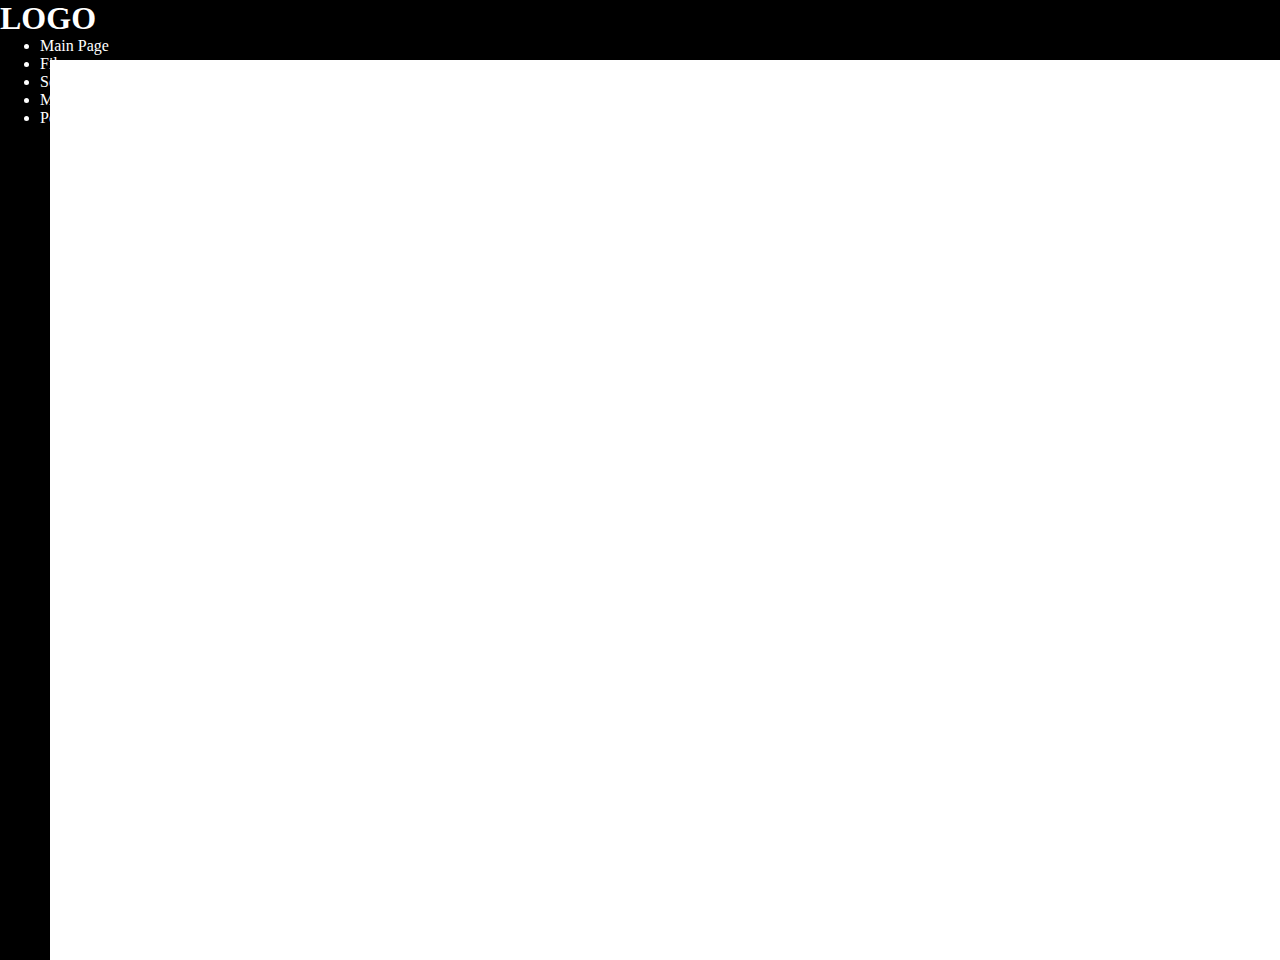
==== index.html @ bd9c1c93 "first" ====
<!DOCTYPE html>
<html lang="en">
<head>
    <meta charset="UTF-8">
    <meta name="viewport" content="width=device-width, initial-scale=1.0">
    <link rel="stylesheet" href="style.css">
    <title>Film Website</title>
</head>
<body>
    <div class="navbar">
        <div class="navbar-wrapper">
            <div class="logo-wrapper">
                <h1 class="logo">LOGO</h1>
            </div>
            <div class="menu-container">
                <ul class="menu-list">
                    <li class="menu-list-tem">Main Page</li>
                    <li class="menu-list-tem">Films</li>
                    <li class="menu-list-tem">Series</li>
                    <li class="menu-list-tem">My List</li>
                    <li class="menu-list-tem">Popular</li>
                </ul>
            </div>
        </div>
    </div>
    <div class="sidebar"></div>
</body>
</html>
---- style.css ----
*{
    margin: 0;
}
body{
    height:100vh;
}
.navbar{
    background-color: black;
    height:60px;
    color:white;
}
.sidebar{
    background-color: black;
    height:100%;
    width:50px;
    color:white;
}
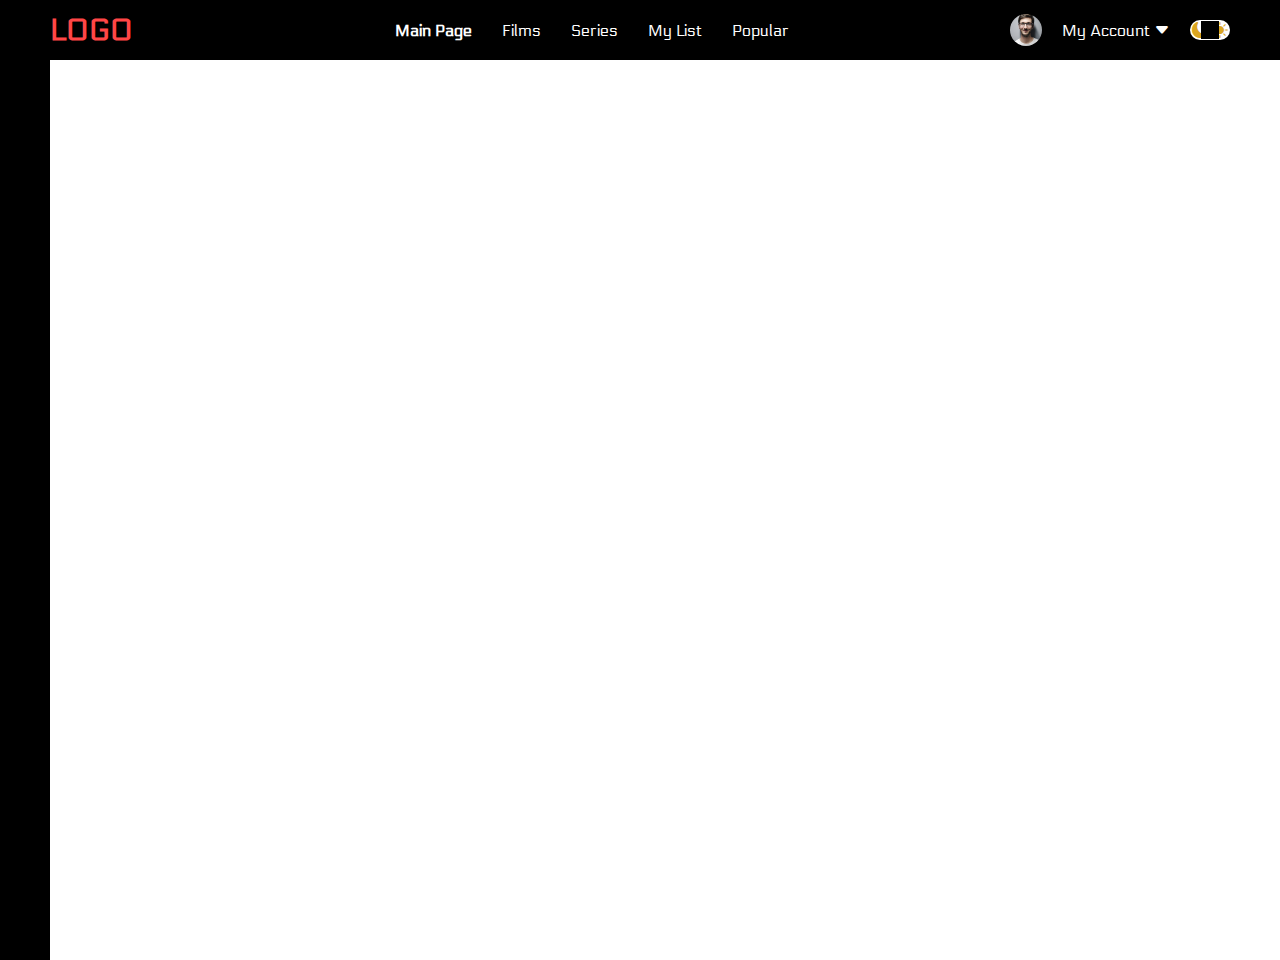
==== commit 9e368cda: "first" ====
--- a/index.html
+++ b/index.html
@@ -4,6 +4,7 @@
     <meta charset="UTF-8">
     <meta name="viewport" content="width=device-width, initial-scale=1.0">
     <link rel="stylesheet" href="style.css">
+    <link rel="stylesheet" href="https://cdn.jsdelivr.net/npm/bootstrap-icons@1.10.5/font/bootstrap-icons.css">
     <title>Film Website</title>
 </head>
 <body>
@@ -14,12 +15,24 @@
             </div>
             <div class="menu-container">
                 <ul class="menu-list">
-                    <li class="menu-list-tem">Main Page</li>
-                    <li class="menu-list-tem">Films</li>
-                    <li class="menu-list-tem">Series</li>
-                    <li class="menu-list-tem">My List</li>
-                    <li class="menu-list-tem">Popular</li>
+                    <li class="menu-list-item active">Main Page</li>
+                    <li class="menu-list-item">Films</li>
+                    <li class="menu-list-item">Series</li>
+                    <li class="menu-list-item">My List</li>
+                    <li class="menu-list-item">Popular</li>
                 </ul>
+            </div>
+            <div class="profile-container">
+                <img src="img/profile.jpg"  class="profile-picture" alt="">
+                <div class="profile-text-container">
+                    <span class="profile-text">My Account</span>
+                    <i class="bi bi-caret-down-fill"></i>
+                </div>
+                <div class="toggle">
+                    <i class="bi bi-moon-fill toggle-icon"></i>
+                    <i class="bi bi-brightness-high-fill toggle-icon"></i>
+                    <div class="toggle-ball"></div>
+                </div>
             </div>
         </div>
     </div>
--- a/style.css
+++ b/style.css
@@ -1,17 +1,76 @@
+@import url('https://fonts.googleapis.com/css2?family=Electrolize&family=Poppins:wght@100;300;400;500;600;700&display=swap');
 *{
     margin: 0;
 }
 body{
     height:100vh;
+    font-family: 'Electrolize', sans-serif;
 }
 .navbar{
     background-color: black;
     height:60px;
     color:white;
+    position: sticky;
+    top:0;
 }
 .sidebar{
     background-color: black;
     height:100%;
     width:50px;
     color:white;
+}
+.navbar-wrapper{
+    display:flex;
+    justify-content: space-between;
+    align-items: center;
+    height: 100%;
+    padding:0 50px;
+}
+.menu-list{
+    list-style: none;
+    display: flex;
+    column-gap:30px;
+}
+.menu-list-item{
+    cursor: pointer;
+}
+.menu-list-item:hover{
+    font-weight: bold;
+}
+.logo{
+    font-size: 30px;
+    color:rgb(255,70,70);
+}
+.active{
+    font-weight: bold;
+}
+.profile-picture{
+    width:32px;
+    height:32px;
+    object-fit: cover;
+    border-radius: 50%;
+}
+.profile-container{
+    display:flex;
+    align-items:center;
+    column-gap: 20px;
+}
+.toggle-icon{
+    color:goldenrod;
+}
+.toggle{
+    width:40px;
+    background-color: white;
+    height:20px;
+    border-radius: 30px;
+    display: flex;
+    align-items:center;
+    justify-content: space-around;
+}
+.toggle-ball{
+    width:18px;
+    height:18px;
+    background-color: black;
+    position: absolute;
+    
 }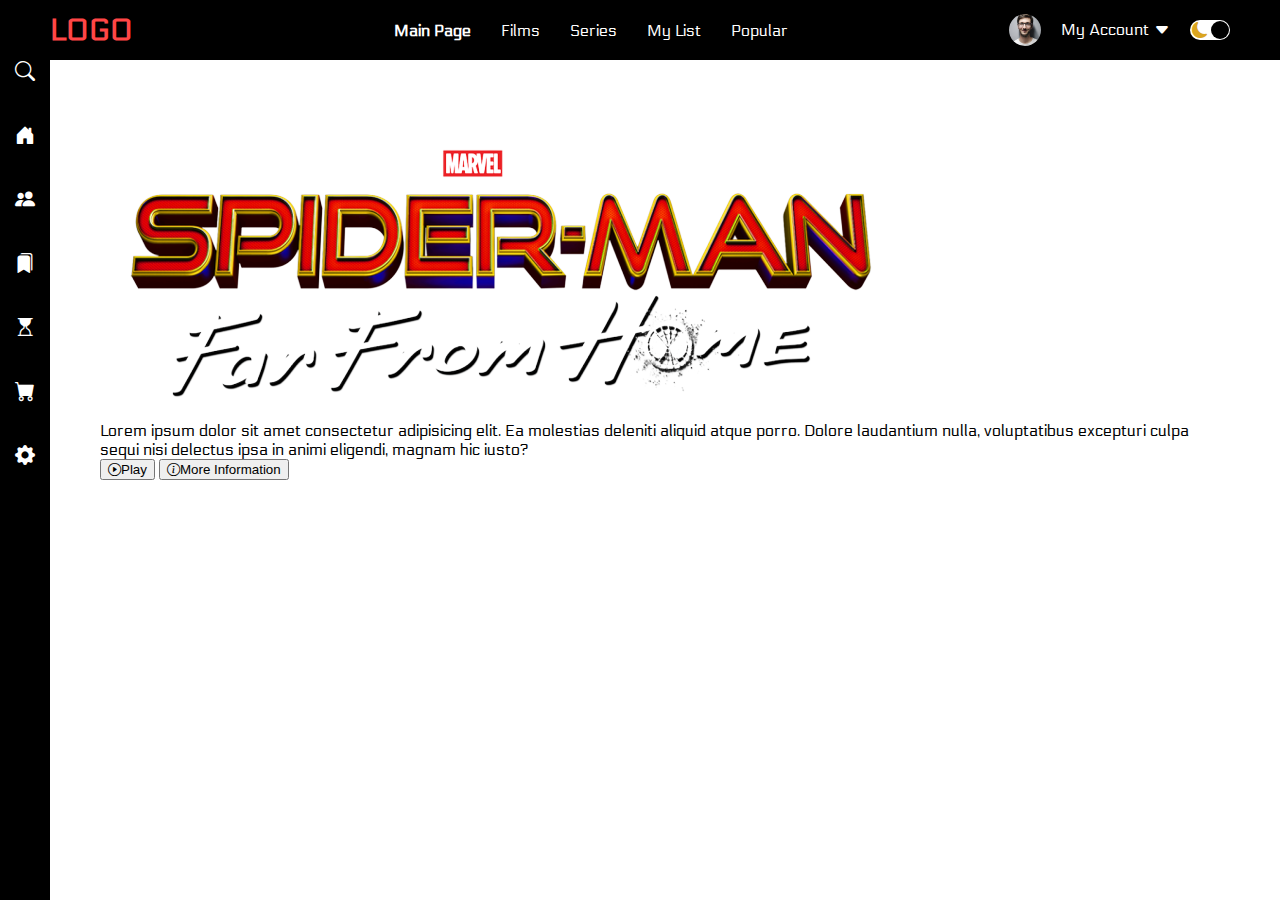
==== commit 7d741443: "second" ====
--- a/index.html
+++ b/index.html
@@ -8,6 +8,7 @@
     <title>Film Website</title>
 </head>
 <body>
+    
     <div class="navbar">
         <div class="navbar-wrapper">
             <div class="logo-wrapper">
@@ -36,6 +37,27 @@
             </div>
         </div>
     </div>
-    <div class="sidebar"></div>
+    <div class="sidebar">
+        <i class="bi bi-search"></i>
+        <i class="bi bi-house-door-fill"></i>
+        <i class="bi bi-people-fill"></i>
+        <i class="bi bi-bookmarks-fill"></i>
+        <i class="bi bi-hourglass-top"></i>
+        <i class="bi bi-cart-fill"></i>
+        <i class="bi bi-gear-fill"></i>
+    </div>
+    <div class="container">
+        <div class="content-wrapper">
+            <div class="featured-content">
+                <img src="img/spiderman-title.png" class="featured-title" alt="">
+                <p class="fetured-desc">Lorem ipsum dolor sit amet consectetur adipisicing elit. Ea molestias deleniti aliquid atque porro. Dolore laudantium nulla, voluptatibus excepturi culpa sequi nisi delectus ipsa in animi eligendi, magnam hic iusto?</p>
+                <div class="featurd-buttons">
+                    <button class="play-button"> <i class="bi bi-play-circle"></i>Play</button>
+                    <button class="info-button"><i class="bi bi-info-circle"></i>More Information</button>
+                </div>
+            </div>
+            
+        </div>
+    </div>
 </body>
 </html>--- a/style.css
+++ b/style.css
@@ -3,7 +3,7 @@
     margin: 0;
 }
 body{
-    height:100vh;
+    
     font-family: 'Electrolize', sans-serif;
 }
 .navbar{
@@ -18,6 +18,18 @@
     height:100%;
     width:50px;
     color:white;
+    display: flex;
+    flex-direction: column;
+    padding-top: 60px;
+    row-gap: 40px;
+    align-items: center;
+    position: fixed;
+    top:0;
+}
+.sidebar i{
+    color:white;
+    font-size: 20px;
+    cursor: pointer;
 }
 .navbar-wrapper{
     display:flex;
@@ -66,11 +78,30 @@
     display: flex;
     align-items:center;
     justify-content: space-around;
+    position: relative;
 }
 .toggle-ball{
     width:18px;
     height:18px;
     background-color: black;
     position: absolute;
-    
+    border-radius: 50%;
+    right:1px;
+    cursor: pointer;
+}
+.profile-text-container{
+    display: flex;
+    align-items: center;
+    column-gap: 5px;
+    line-height: 1;
+}
+.featured-content{
+    background-image: url("img/spiderman.jpg");
+    padding: 50px;
+    height:calc(100vh-160px);
+    background-size: 100% 100%;
+
+}
+.content-wrapper{
+    margin-left: 50px;
 }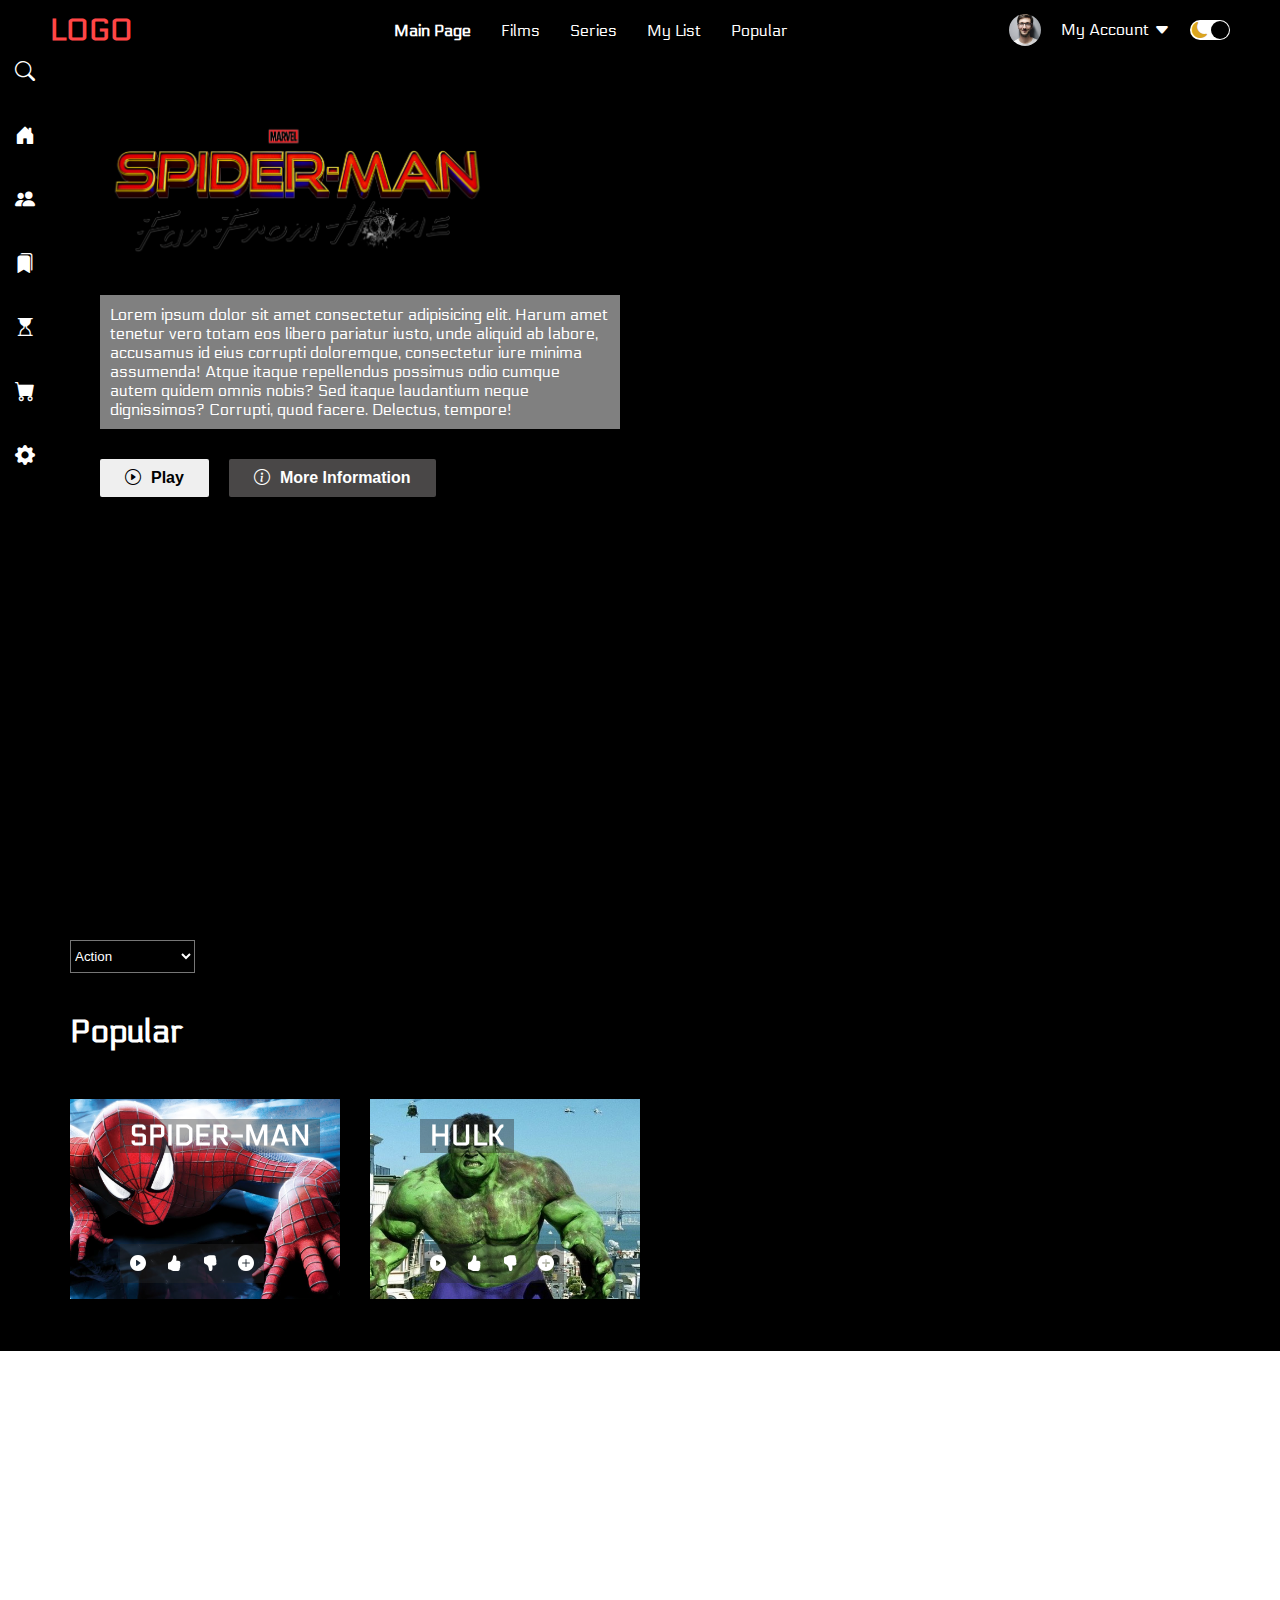
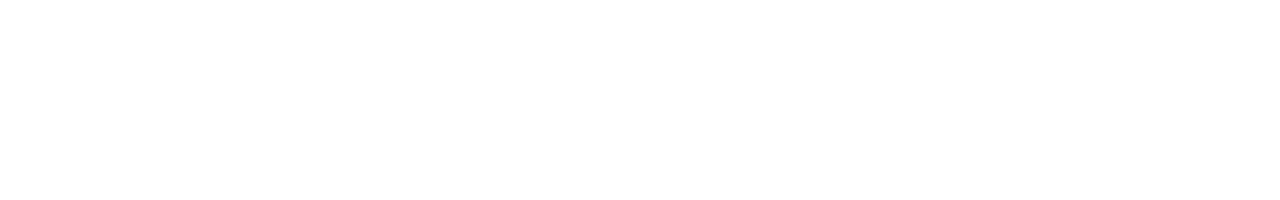
==== commit cd594967: "third" ====
--- a/index.html
+++ b/index.html
@@ -50,13 +50,54 @@
         <div class="content-wrapper">
             <div class="featured-content">
                 <img src="img/spiderman-title.png" class="featured-title" alt="">
-                <p class="fetured-desc">Lorem ipsum dolor sit amet consectetur adipisicing elit. Ea molestias deleniti aliquid atque porro. Dolore laudantium nulla, voluptatibus excepturi culpa sequi nisi delectus ipsa in animi eligendi, magnam hic iusto?</p>
-                <div class="featurd-buttons">
+                <p class="featured-desc">Lorem ipsum dolor sit amet consectetur adipisicing elit. Harum amet tenetur vero totam eos libero pariatur iusto, unde aliquid ab labore, accusamus id eius corrupti doloremque, consectetur iure minima assumenda! Atque itaque repellendus possimus odio cumque autem quidem omnis nobis? Sed itaque laudantium neque dignissimos? Corrupti, quod facere. Delectus, tempore!</p>
+                <div class="featured-buttons">
                     <button class="play-button"> <i class="bi bi-play-circle"></i>Play</button>
                     <button class="info-button"><i class="bi bi-info-circle"></i>More Information</button>
                 </div>
             </div>
-            
+        </div>
+        <div class="movie-list-filter">
+            <select name="" id="">
+                <option value="">Action</option>
+                <option value="">Animation</option>
+                <option value="">Documentary</option>
+                <option value="">Comedy</option>
+                <option value="">Science fiction</option>
+            </select>
+        </div>
+        <div class="movie-list-container">
+            <h1 class="movie-list-title">Popular</h1>
+            <div class="movie-list-wrapper">
+                <ul class="movie-list">
+                    <li class="movie-item">
+                        <img  class="movie-item-img" src="img/f1.jpg" alt="">
+                        <div class="movie-item-info">
+                            <span class="movie-item-title">SPIDER-MAN</span>
+                            <div class="movie-item-buttons">
+                                <i class="bi bi-play-circle-fill"></i>
+                                <i class="bi bi-hand-thumbs-up-fill"></i>
+                                <i class="bi bi-hand-thumbs-down-fill"></i>
+                                <i class="bi bi-plus-circle-fill"></i>
+                                
+                            </div>
+                        </div>
+                    </li>
+                    <li class="movie-item">
+                        <img  class="movie-item-img" src="img/f2.jpg" alt="">
+                        <div class="movie-item-info">
+                            <span class="movie-item-title">HULK</span>
+                            <div class="movie-item-buttons">
+                                <i class="bi bi-play-circle-fill"></i>
+                                <i class="bi bi-hand-thumbs-up-fill"></i>
+                                <i class="bi bi-hand-thumbs-down-fill"></i>
+                                <i class="bi bi-plus-circle-fill"></i>
+                                
+                            </div>
+                        </div>
+                    </li>
+                </ul>
+            </div>
         </div>
     </div>
 </body>
--- a/style.css
+++ b/style.css
@@ -3,8 +3,8 @@
     margin: 0;
 }
 body{
-    
     font-family: 'Electrolize', sans-serif;
+    height:200vh;
 }
 .navbar{
     background-color: black;
@@ -98,10 +98,93 @@
 .featured-content{
     background-image: url("img/spiderman.jpg");
     padding: 50px;
-    height:calc(100vh-160px);
+    height:calc(100vh - 160px);
     background-size: 100% 100%;
 
 }
 .content-wrapper{
     margin-left: 50px;
+}
+.featured-title{
+    width:400px;
+}
+.featured-desc{
+    width:500px;
+    background-color: rgba(255,255,255,0.5);
+    padding:10px;
+    margin:30px 0;
+}
+.featured-buttons{
+    column-gap:20px;
+    display: flex;
+}
+.featured-buttons button{
+    padding:10px 25px;
+    border-radius:2px;
+    border:none;
+    outline:none;
+    cursor: pointer;
+    display: flex;
+    font-size:16px;
+    column-gap: 10px;
+    font-weight: bold;
+}
+.container{
+    background-color: black;
+    color:white;
+}
+.featured-buttons .info-button{
+    background-color: rgb(145,142,142,0.5);
+    color: white;
+}
+.movie-list-filter{
+    margin:20px 0 20px 50px;
+    padding:20px;
+}
+.movie-list-filter select{
+    background-color: black;
+    color:white;
+    padding:7px 0;
+    width:125px;
+}
+.movie-list-container{
+    margin-left:70px;
+}
+.movie-list{
+    list-style:none;
+    height:300px;
+    padding:0;
+    display:flex;
+    align-items: center;
+    column-gap:30px;
+}
+.movie-item{
+    position: relative;
+}
+.movie-item-img{
+    width:270px;
+    height:200px;
+    object-fit: cover;
+}
+.movie-item-title{
+    background-color: rgb(40,40,40,0.4);
+    padding: 0 10px;
+    position: absolute;
+    font-weight: bold;
+    top:10%;
+    left:50px;
+    font-size:28px;
+}
+.movie-item-buttons{
+    background-color: rgb(40,40,40,0.4);
+    padding: 10px;
+    position: absolute;
+    font-weight: bold;
+    bottom:10%;
+    left:50px;
+    display: flex;
+    column-gap: 20px;
+}
+.movie-item-buttons i{
+    cursor: pointer;
 }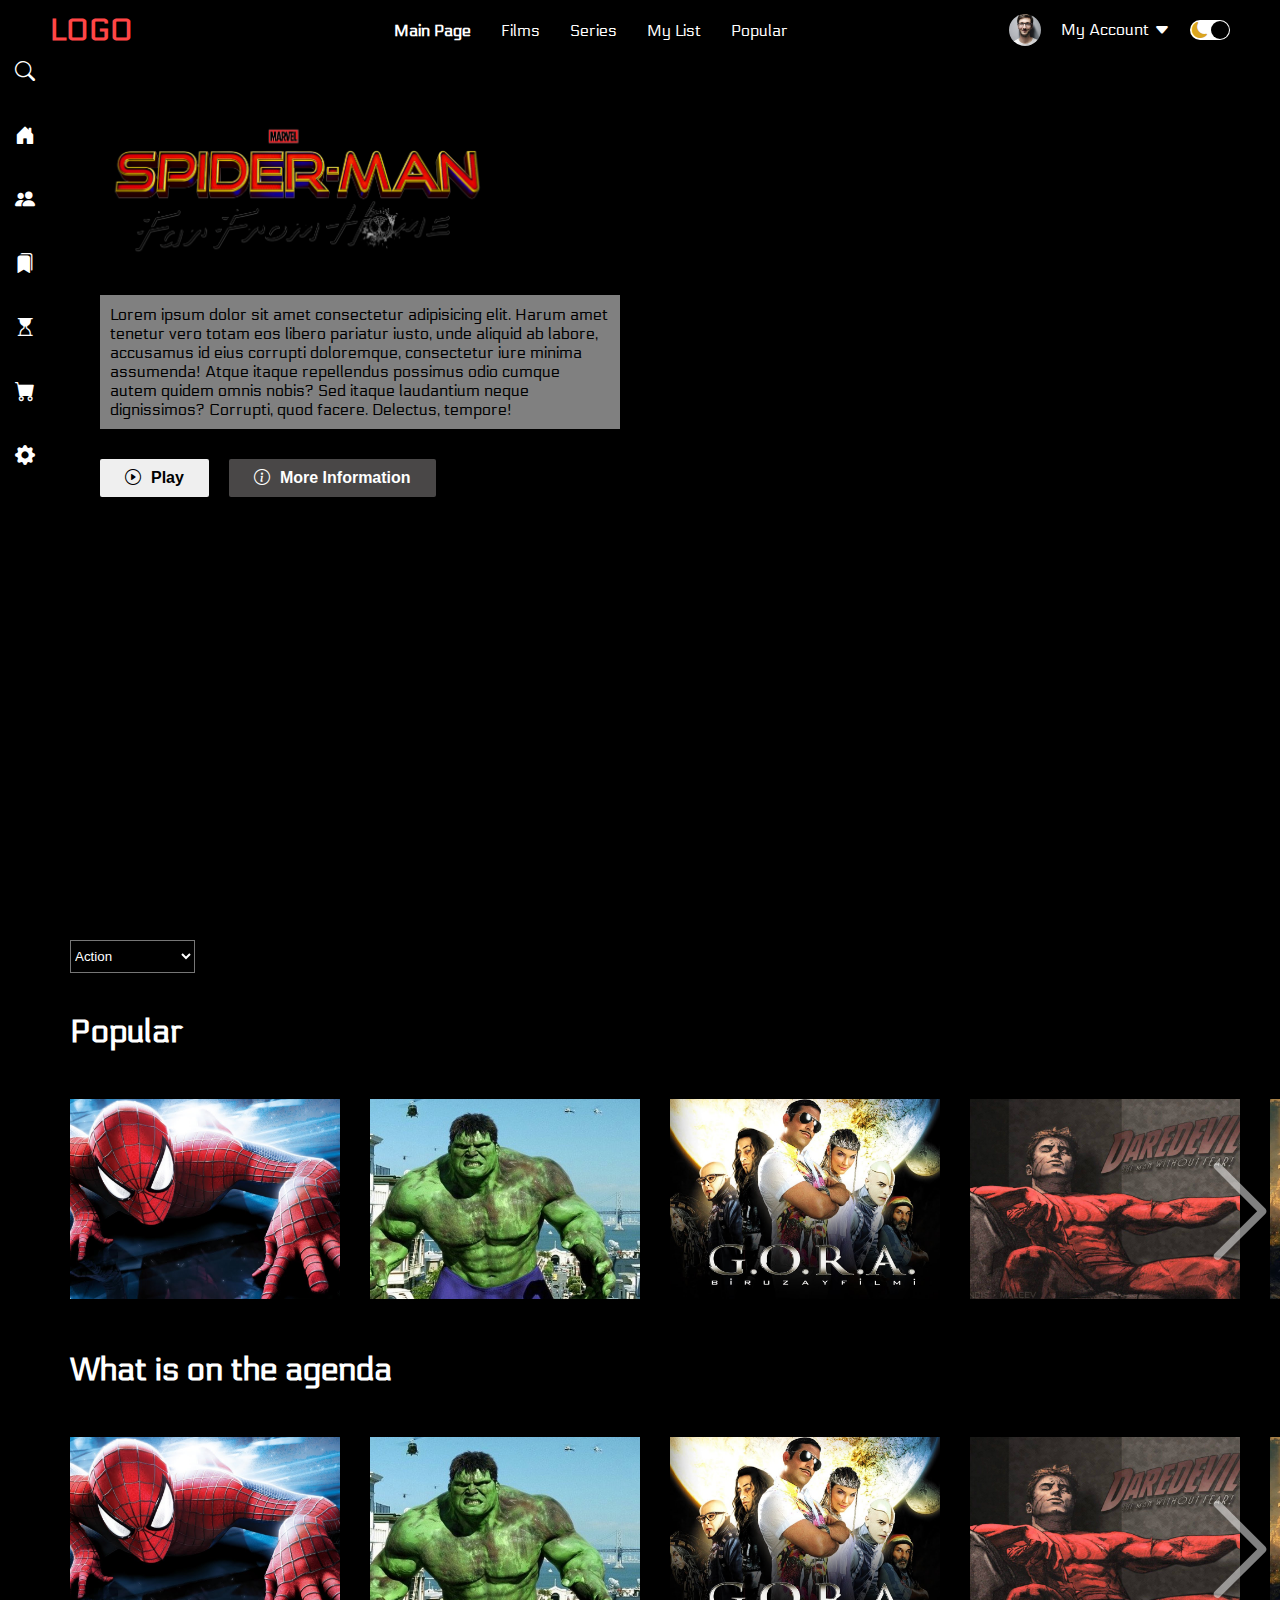
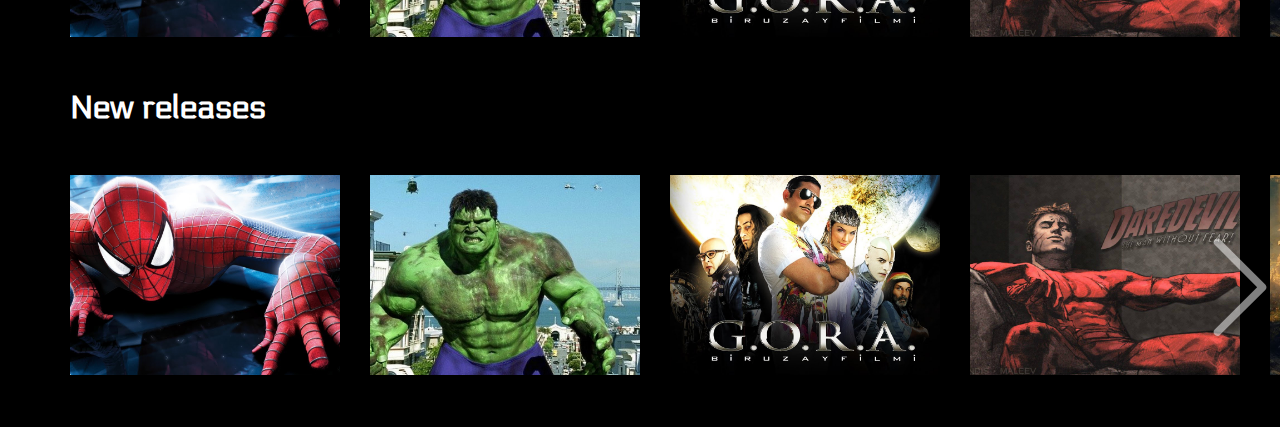
==== commit 0094be95: "fifth" ====
--- a/index.html
+++ b/index.html
@@ -96,9 +96,274 @@
                             </div>
                         </div>
                     </li>
+                    <li class="movie-item">
+                        <img  class="movie-item-img" src="img/f3.jpg" alt="">
+                        <div class="movie-item-info">
+                            <span class="movie-item-title">G.O.R.A</span>
+                            <div class="movie-item-buttons">
+                                <i class="bi bi-play-circle-fill"></i>
+                                <i class="bi bi-hand-thumbs-up-fill"></i>
+                                <i class="bi bi-hand-thumbs-down-fill"></i>
+                                <i class="bi bi-plus-circle-fill"></i>
+                                
+                            </div>
+                        </div>
+                    </li>
+                    <li class="movie-item">
+                        <img  class="movie-item-img" src="img/f4.jpg" alt="">
+                        <div class="movie-item-info">
+                            <span class="movie-item-title">DARADEVIL</span>
+                            <div class="movie-item-buttons">
+                                <i class="bi bi-play-circle-fill"></i>
+                                <i class="bi bi-hand-thumbs-up-fill"></i>
+                                <i class="bi bi-hand-thumbs-down-fill"></i>
+                                <i class="bi bi-plus-circle-fill"></i>
+                                
+                            </div>
+                        </div>
+                    </li>
+                    <li class="movie-item">
+                        <img  class="movie-item-img" src="img/f5.jpg" alt="">
+                        <div class="movie-item-info">
+                            <span class="movie-item-title">DARADEVIL</span>
+                            <div class="movie-item-buttons">
+                                <i class="bi bi-play-circle-fill"></i>
+                                <i class="bi bi-hand-thumbs-up-fill"></i>
+                                <i class="bi bi-hand-thumbs-down-fill"></i>
+                                <i class="bi bi-plus-circle-fill"></i>
+                                
+                            </div>
+                        </div>
+                    </li>
+                    <li class="movie-item">
+                        <img  class="movie-item-img" src="img/f6.jpg" alt="">
+                        <div class="movie-item-info">
+                            <span class="movie-item-title">DARADEVIL</span>
+                            <div class="movie-item-buttons">
+                                <i class="bi bi-play-circle-fill"></i>
+                                <i class="bi bi-hand-thumbs-up-fill"></i>
+                                <i class="bi bi-hand-thumbs-down-fill"></i>
+                                <i class="bi bi-plus-circle-fill"></i>
+                                
+                            </div>
+                        </div>
+                    </li>
+                    <li class="movie-item">
+                        <img  class="movie-item-img" src="img/f7.jpg" alt="">
+                        <div class="movie-item-info">
+                            <span class="movie-item-title">DARADEVIL</span>
+                            <div class="movie-item-buttons">
+                                <i class="bi bi-play-circle-fill"></i>
+                                <i class="bi bi-hand-thumbs-up-fill"></i>
+                                <i class="bi bi-hand-thumbs-down-fill"></i>
+                                <i class="bi bi-plus-circle-fill"></i>
+                                
+                            </div>
+                        </div>
+                    </li>
                 </ul>
+                <i class="bi bi-chevron-right arrow"></i>
+            </div>
+        </div>
+        <div class="movie-list-container">
+            <h1 class="movie-list-title">What is on the agenda</h1>
+            <div class="movie-list-wrapper">
+                <ul class="movie-list">
+                    <li class="movie-item">
+                        <img  class="movie-item-img" src="img/f1.jpg" alt="">
+                        <div class="movie-item-info">
+                            <span class="movie-item-title">SPIDER-MAN</span>
+                            <div class="movie-item-buttons">
+                                <i class="bi bi-play-circle-fill"></i>
+                                <i class="bi bi-hand-thumbs-up-fill"></i>
+                                <i class="bi bi-hand-thumbs-down-fill"></i>
+                                <i class="bi bi-plus-circle-fill"></i>
+                                
+                            </div>
+                        </div>
+                    </li>
+                    <li class="movie-item">
+                        <img  class="movie-item-img" src="img/f2.jpg" alt="">
+                        <div class="movie-item-info">
+                            <span class="movie-item-title">HULK</span>
+                            <div class="movie-item-buttons">
+                                <i class="bi bi-play-circle-fill"></i>
+                                <i class="bi bi-hand-thumbs-up-fill"></i>
+                                <i class="bi bi-hand-thumbs-down-fill"></i>
+                                <i class="bi bi-plus-circle-fill"></i>
+                                
+                            </div>
+                        </div>
+                    </li>
+                    <li class="movie-item">
+                        <img  class="movie-item-img" src="img/f3.jpg" alt="">
+                        <div class="movie-item-info">
+                            <span class="movie-item-title">G.O.R.A</span>
+                            <div class="movie-item-buttons">
+                                <i class="bi bi-play-circle-fill"></i>
+                                <i class="bi bi-hand-thumbs-up-fill"></i>
+                                <i class="bi bi-hand-thumbs-down-fill"></i>
+                                <i class="bi bi-plus-circle-fill"></i>
+                                
+                            </div>
+                        </div>
+                    </li>
+                    <li class="movie-item">
+                        <img  class="movie-item-img" src="img/f4.jpg" alt="">
+                        <div class="movie-item-info">
+                            <span class="movie-item-title">DARADEVIL</span>
+                            <div class="movie-item-buttons">
+                                <i class="bi bi-play-circle-fill"></i>
+                                <i class="bi bi-hand-thumbs-up-fill"></i>
+                                <i class="bi bi-hand-thumbs-down-fill"></i>
+                                <i class="bi bi-plus-circle-fill"></i>
+                                
+                            </div>
+                        </div>
+                    </li>
+                    <li class="movie-item">
+                        <img  class="movie-item-img" src="img/f5.jpg" alt="">
+                        <div class="movie-item-info">
+                            <span class="movie-item-title">DARADEVIL</span>
+                            <div class="movie-item-buttons">
+                                <i class="bi bi-play-circle-fill"></i>
+                                <i class="bi bi-hand-thumbs-up-fill"></i>
+                                <i class="bi bi-hand-thumbs-down-fill"></i>
+                                <i class="bi bi-plus-circle-fill"></i>
+                                
+                            </div>
+                        </div>
+                    </li>
+                    <li class="movie-item">
+                        <img  class="movie-item-img" src="img/f6.jpg" alt="">
+                        <div class="movie-item-info">
+                            <span class="movie-item-title">DARADEVIL</span>
+                            <div class="movie-item-buttons">
+                                <i class="bi bi-play-circle-fill"></i>
+                                <i class="bi bi-hand-thumbs-up-fill"></i>
+                                <i class="bi bi-hand-thumbs-down-fill"></i>
+                                <i class="bi bi-plus-circle-fill"></i>
+                                
+                            </div>
+                        </div>
+                    </li>
+                    <li class="movie-item">
+                        <img  class="movie-item-img" src="img/f7.jpg" alt="">
+                        <div class="movie-item-info">
+                            <span class="movie-item-title">DARADEVIL</span>
+                            <div class="movie-item-buttons">
+                                <i class="bi bi-play-circle-fill"></i>
+                                <i class="bi bi-hand-thumbs-up-fill"></i>
+                                <i class="bi bi-hand-thumbs-down-fill"></i>
+                                <i class="bi bi-plus-circle-fill"></i>
+                                
+                            </div>
+                        </div>
+                    </li>
+                </ul>
+                <i class="bi bi-chevron-right arrow"></i>
+            </div>
+        </div>
+        <div class="movie-list-container">
+            <h1 class="movie-list-title">New releases</h1>
+            <div class="movie-list-wrapper">
+                <ul class="movie-list">
+                    <li class="movie-item">
+                        <img  class="movie-item-img" src="img/f1.jpg" alt="">
+                        <div class="movie-item-info">
+                            <span class="movie-item-title">SPIDER-MAN</span>
+                            <div class="movie-item-buttons">
+                                <i class="bi bi-play-circle-fill"></i>
+                                <i class="bi bi-hand-thumbs-up-fill"></i>
+                                <i class="bi bi-hand-thumbs-down-fill"></i>
+                                <i class="bi bi-plus-circle-fill"></i>
+                                
+                            </div>
+                        </div>
+                    </li>
+                    <li class="movie-item">
+                        <img  class="movie-item-img" src="img/f2.jpg" alt="">
+                        <div class="movie-item-info">
+                            <span class="movie-item-title">HULK</span>
+                            <div class="movie-item-buttons">
+                                <i class="bi bi-play-circle-fill"></i>
+                                <i class="bi bi-hand-thumbs-up-fill"></i>
+                                <i class="bi bi-hand-thumbs-down-fill"></i>
+                                <i class="bi bi-plus-circle-fill"></i>
+                                
+                            </div>
+                        </div>
+                    </li>
+                    <li class="movie-item">
+                        <img  class="movie-item-img" src="img/f3.jpg" alt="">
+                        <div class="movie-item-info">
+                            <span class="movie-item-title">G.O.R.A</span>
+                            <div class="movie-item-buttons">
+                                <i class="bi bi-play-circle-fill"></i>
+                                <i class="bi bi-hand-thumbs-up-fill"></i>
+                                <i class="bi bi-hand-thumbs-down-fill"></i>
+                                <i class="bi bi-plus-circle-fill"></i>
+                                
+                            </div>
+                        </div>
+                    </li>
+                    <li class="movie-item">
+                        <img  class="movie-item-img" src="img/f4.jpg" alt="">
+                        <div class="movie-item-info">
+                            <span class="movie-item-title">DARADEVIL</span>
+                            <div class="movie-item-buttons">
+                                <i class="bi bi-play-circle-fill"></i>
+                                <i class="bi bi-hand-thumbs-up-fill"></i>
+                                <i class="bi bi-hand-thumbs-down-fill"></i>
+                                <i class="bi bi-plus-circle-fill"></i>
+                                
+                            </div>
+                        </div>
+                    </li>
+                    <li class="movie-item">
+                        <img  class="movie-item-img" src="img/f5.jpg" alt="">
+                        <div class="movie-item-info">
+                            <span class="movie-item-title">DARADEVIL</span>
+                            <div class="movie-item-buttons">
+                                <i class="bi bi-play-circle-fill"></i>
+                                <i class="bi bi-hand-thumbs-up-fill"></i>
+                                <i class="bi bi-hand-thumbs-down-fill"></i>
+                                <i class="bi bi-plus-circle-fill"></i>
+                                
+                            </div>
+                        </div>
+                    </li>
+                    <li class="movie-item">
+                        <img  class="movie-item-img" src="img/f6.jpg" alt="">
+                        <div class="movie-item-info">
+                            <span class="movie-item-title">DARADEVIL</span>
+                            <div class="movie-item-buttons">
+                                <i class="bi bi-play-circle-fill"></i>
+                                <i class="bi bi-hand-thumbs-up-fill"></i>
+                                <i class="bi bi-hand-thumbs-down-fill"></i>
+                                <i class="bi bi-plus-circle-fill"></i>
+                                
+                            </div>
+                        </div>
+                    </li>
+                    <li class="movie-item">
+                        <img  class="movie-item-img" src="img/f7.jpg" alt="">
+                        <div class="movie-item-info">
+                            <span class="movie-item-title">DARADEVIL</span>
+                            <div class="movie-item-buttons">
+                                <i class="bi bi-play-circle-fill"></i>
+                                <i class="bi bi-hand-thumbs-up-fill"></i>
+                                <i class="bi bi-hand-thumbs-down-fill"></i>
+                                <i class="bi bi-plus-circle-fill"></i>
+                                
+                            </div>
+                        </div>
+                    </li>
+                </ul>
+                <i class="bi bi-chevron-right arrow"></i>
             </div>
         </div>
     </div>
+    <script src="script.js"></script>
 </body>
 </html>--- a/style.css
+++ b/style.css
@@ -4,7 +4,7 @@
 }
 body{
     font-family: 'Electrolize', sans-serif;
-    height:200vh;
+    
 }
 .navbar{
     background-color: black;
@@ -12,6 +12,7 @@
     color:white;
     position: sticky;
     top:0;
+    z-index:1;
 }
 .sidebar{
     background-color: black;
@@ -113,6 +114,7 @@
     background-color: rgba(255,255,255,0.5);
     padding:10px;
     margin:30px 0;
+    color:black;
 }
 .featured-buttons{
     column-gap:20px;
@@ -150,6 +152,10 @@
 .movie-list-container{
     margin-left:70px;
 }
+.movie-list-wrapper{
+    overflow: hidden;
+    position: relative;
+}
 .movie-list{
     list-style:none;
     height:300px;
@@ -161,11 +167,23 @@
 .movie-item{
     position: relative;
 }
+.movie-item:hover .movie-item-title,
+.movie-item:hover .movie-item-buttons
+{
+    opacity:1;
+}
 .movie-item-img{
     width:270px;
     height:200px;
     object-fit: cover;
-}
+    transition:1s all ease-in-out;
+}
+.movie-item:hover .movie-item-img{
+    transform: scale(1.2);
+    margin:0 30px;
+    opacity: .5;
+}
+
 .movie-item-title{
     background-color: rgb(40,40,40,0.4);
     padding: 0 10px;
@@ -174,6 +192,8 @@
     top:10%;
     left:50px;
     font-size:28px;
+    transition:1s all ease-in-out;
+    opacity: 0;
 }
 .movie-item-buttons{
     background-color: rgb(40,40,40,0.4);
@@ -184,7 +204,29 @@
     left:50px;
     display: flex;
     column-gap: 20px;
+    opacity: 0;
+    transition:1s all ease-in-out;
 }
 .movie-item-buttons i{
     cursor: pointer;
+    opacity: .5;
+    font-size: 20px;
+    transition:0.5s all ease;
+}
+.movie-item-buttons i:hover{
+    opacity:1;
+}
+.arrow{
+    display: flex;
+    font-size:120px;
+    width:100px;
+    position: absolute;
+    top:100px;
+    right:0;
+    opacity: .5;
+    transition:.5s ease all ;
+    cursor: pointer;
+}
+.arrow:hover{
+    opacity: 1;
 }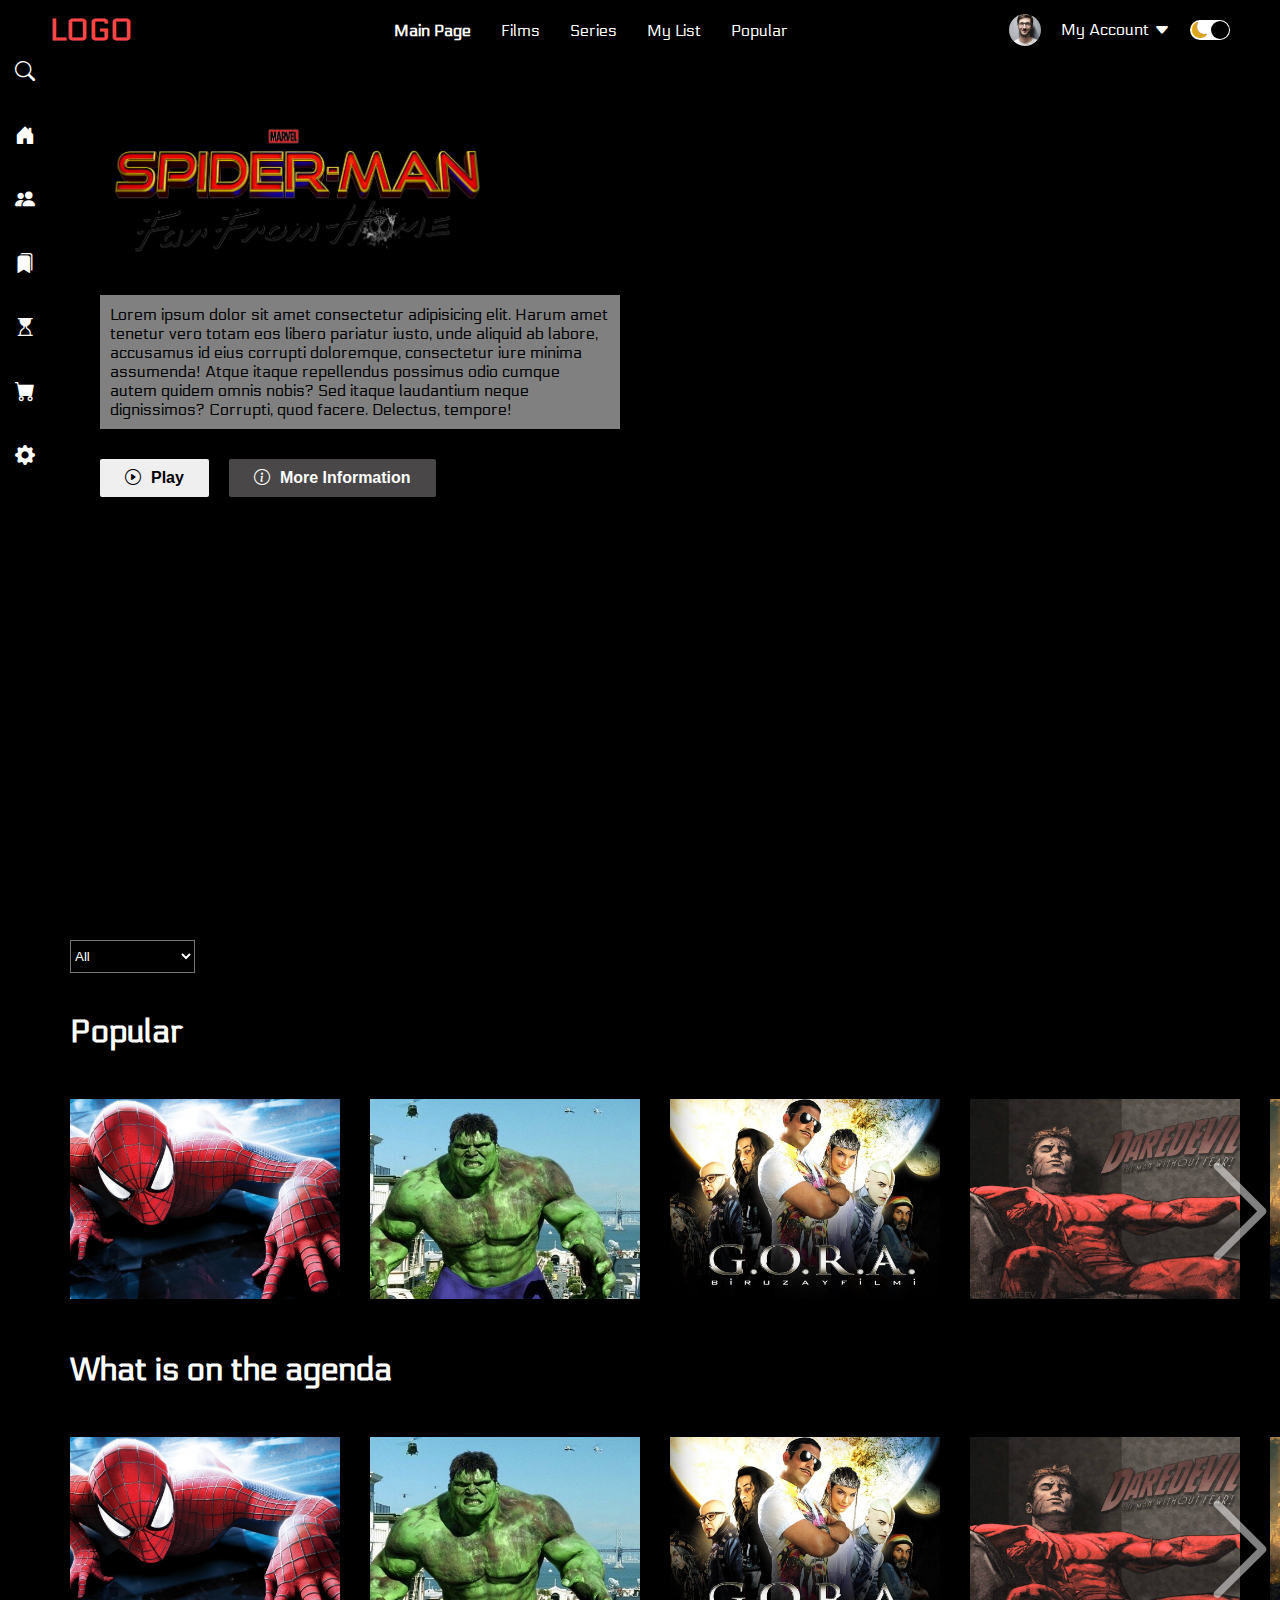
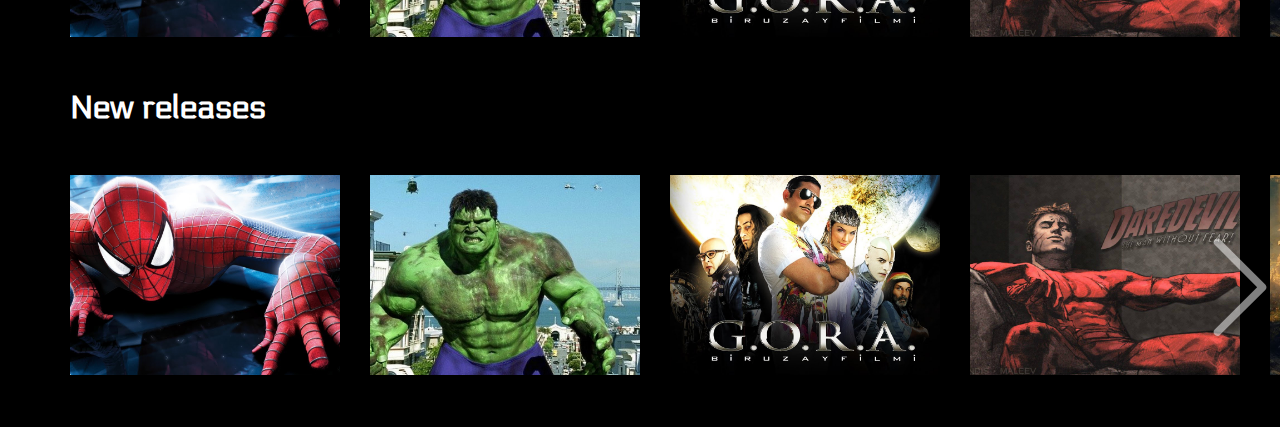
==== commit c9c590d6: "filter" ====
--- a/index.html
+++ b/index.html
@@ -58,19 +58,20 @@
             </div>
         </div>
         <div class="movie-list-filter">
-            <select name="" id="">
-                <option value="">Action</option>
-                <option value="">Animation</option>
-                <option value="">Documentary</option>
-                <option value="">Comedy</option>
-                <option value="">Science fiction</option>
+            <select name="" id="myFilter">
+                <option value="all">All</option>
+                <option value="action">Action</option>
+                <option value="animation">Animation</option>
+                <option value="documentary">Documentary</option>
+                <option value="comedy">Comedy</option>
+                <option value="science-fiction">Science fiction</option>
             </select>
         </div>
         <div class="movie-list-container">
             <h1 class="movie-list-title">Popular</h1>
             <div class="movie-list-wrapper">
-                <ul class="movie-list">
-                    <li class="movie-item">
+                <ul class="movie-list" >
+                    <li class="movie-item action all">
                         <img  class="movie-item-img" src="img/f1.jpg" alt="">
                         <div class="movie-item-info">
                             <span class="movie-item-title">SPIDER-MAN</span>
@@ -83,7 +84,7 @@
                             </div>
                         </div>
                     </li>
-                    <li class="movie-item">
+                    <li class="movie-item action all">
                         <img  class="movie-item-img" src="img/f2.jpg" alt="">
                         <div class="movie-item-info">
                             <span class="movie-item-title">HULK</span>
@@ -96,7 +97,7 @@
                             </div>
                         </div>
                     </li>
-                    <li class="movie-item">
+                    <li class="movie-item animation all">
                         <img  class="movie-item-img" src="img/f3.jpg" alt="">
                         <div class="movie-item-info">
                             <span class="movie-item-title">G.O.R.A</span>
@@ -109,7 +110,7 @@
                             </div>
                         </div>
                     </li>
-                    <li class="movie-item">
+                    <li class="movie-item documentary all">
                         <img  class="movie-item-img" src="img/f4.jpg" alt="">
                         <div class="movie-item-info">
                             <span class="movie-item-title">DARADEVIL</span>
@@ -122,7 +123,7 @@
                             </div>
                         </div>
                     </li>
-                    <li class="movie-item">
+                    <li class="movie-item science-fiction all">
                         <img  class="movie-item-img" src="img/f5.jpg" alt="">
                         <div class="movie-item-info">
                             <span class="movie-item-title">DARADEVIL</span>
@@ -135,7 +136,7 @@
                             </div>
                         </div>
                     </li>
-                    <li class="movie-item">
+                    <li class="movie-item science-fiction all">
                         <img  class="movie-item-img" src="img/f6.jpg" alt="">
                         <div class="movie-item-info">
                             <span class="movie-item-title">DARADEVIL</span>
@@ -148,7 +149,7 @@
                             </div>
                         </div>
                     </li>
-                    <li class="movie-item">
+                    <li class="movie-item comedy all">
                         <img  class="movie-item-img" src="img/f7.jpg" alt="">
                         <div class="movie-item-info">
                             <span class="movie-item-title">DARADEVIL</span>
@@ -168,8 +169,8 @@
         <div class="movie-list-container">
             <h1 class="movie-list-title">What is on the agenda</h1>
             <div class="movie-list-wrapper">
-                <ul class="movie-list">
-                    <li class="movie-item">
+                <ul class="movie-list" >
+                    <li class="movie-item action all">
                         <img  class="movie-item-img" src="img/f1.jpg" alt="">
                         <div class="movie-item-info">
                             <span class="movie-item-title">SPIDER-MAN</span>
@@ -182,7 +183,7 @@
                             </div>
                         </div>
                     </li>
-                    <li class="movie-item">
+                    <li class="movie-item action all">
                         <img  class="movie-item-img" src="img/f2.jpg" alt="">
                         <div class="movie-item-info">
                             <span class="movie-item-title">HULK</span>
@@ -195,7 +196,7 @@
                             </div>
                         </div>
                     </li>
-                    <li class="movie-item">
+                    <li class="movie-item animation all">
                         <img  class="movie-item-img" src="img/f3.jpg" alt="">
                         <div class="movie-item-info">
                             <span class="movie-item-title">G.O.R.A</span>
@@ -208,7 +209,7 @@
                             </div>
                         </div>
                     </li>
-                    <li class="movie-item">
+                    <li class="movie-item documentary all">
                         <img  class="movie-item-img" src="img/f4.jpg" alt="">
                         <div class="movie-item-info">
                             <span class="movie-item-title">DARADEVIL</span>
@@ -221,7 +222,7 @@
                             </div>
                         </div>
                     </li>
-                    <li class="movie-item">
+                    <li class="movie-item science-fiction all">
                         <img  class="movie-item-img" src="img/f5.jpg" alt="">
                         <div class="movie-item-info">
                             <span class="movie-item-title">DARADEVIL</span>
@@ -234,7 +235,7 @@
                             </div>
                         </div>
                     </li>
-                    <li class="movie-item">
+                    <li class="movie-item science-fiction all">
                         <img  class="movie-item-img" src="img/f6.jpg" alt="">
                         <div class="movie-item-info">
                             <span class="movie-item-title">DARADEVIL</span>
@@ -247,7 +248,7 @@
                             </div>
                         </div>
                     </li>
-                    <li class="movie-item">
+                    <li class="movie-item comedy all">
                         <img  class="movie-item-img" src="img/f7.jpg" alt="">
                         <div class="movie-item-info">
                             <span class="movie-item-title">DARADEVIL</span>
@@ -267,8 +268,8 @@
         <div class="movie-list-container">
             <h1 class="movie-list-title">New releases</h1>
             <div class="movie-list-wrapper">
-                <ul class="movie-list">
-                    <li class="movie-item">
+                <ul class="movie-list" >
+                    <li class="movie-item action all">
                         <img  class="movie-item-img" src="img/f1.jpg" alt="">
                         <div class="movie-item-info">
                             <span class="movie-item-title">SPIDER-MAN</span>
@@ -281,7 +282,7 @@
                             </div>
                         </div>
                     </li>
-                    <li class="movie-item">
+                    <li class="movie-item action all">
                         <img  class="movie-item-img" src="img/f2.jpg" alt="">
                         <div class="movie-item-info">
                             <span class="movie-item-title">HULK</span>
@@ -294,7 +295,7 @@
                             </div>
                         </div>
                     </li>
-                    <li class="movie-item">
+                    <li class="movie-item animation all">
                         <img  class="movie-item-img" src="img/f3.jpg" alt="">
                         <div class="movie-item-info">
                             <span class="movie-item-title">G.O.R.A</span>
@@ -307,7 +308,7 @@
                             </div>
                         </div>
                     </li>
-                    <li class="movie-item">
+                    <li class="movie-item documentary all">
                         <img  class="movie-item-img" src="img/f4.jpg" alt="">
                         <div class="movie-item-info">
                             <span class="movie-item-title">DARADEVIL</span>
@@ -320,7 +321,7 @@
                             </div>
                         </div>
                     </li>
-                    <li class="movie-item">
+                    <li class="movie-item science-fiction all">
                         <img  class="movie-item-img" src="img/f5.jpg" alt="">
                         <div class="movie-item-info">
                             <span class="movie-item-title">DARADEVIL</span>
@@ -333,7 +334,7 @@
                             </div>
                         </div>
                     </li>
-                    <li class="movie-item">
+                    <li class="movie-item science-fiction all">
                         <img  class="movie-item-img" src="img/f6.jpg" alt="">
                         <div class="movie-item-info">
                             <span class="movie-item-title">DARADEVIL</span>
@@ -346,7 +347,7 @@
                             </div>
                         </div>
                     </li>
-                    <li class="movie-item">
+                    <li class="movie-item comedy all">
                         <img  class="movie-item-img" src="img/f7.jpg" alt="">
                         <div class="movie-item-info">
                             <span class="movie-item-title">DARADEVIL</span>
--- a/style.css
+++ b/style.css
@@ -89,6 +89,7 @@
     border-radius: 50%;
     right:1px;
     cursor: pointer;
+    transition: .5s ease all;
 }
 .profile-text-container{
     display: flex;
@@ -117,8 +118,9 @@
     color:black;
 }
 .featured-buttons{
-    column-gap:20px;
-    display: flex;
+    gap:20px;
+    display: flex;
+    flex-wrap: wrap;
 }
 .featured-buttons button{
     padding:10px 25px;
@@ -163,6 +165,8 @@
     display:flex;
     align-items: center;
     column-gap:30px;
+    transform: translateX(0);
+    transition: 1s all ease-in-out;
 }
 .movie-item{
     position: relative;
@@ -229,4 +233,60 @@
 }
 .arrow:hover{
     opacity: 1;
-}+}
+.container.active{
+    background-color: white;
+    color:black;
+}
+.navbar.active{
+    background-color: white;
+    color: black;
+}
+.sidebar.active{
+    background-color: white;
+}
+.sidebar i.active{
+    color:black;
+}
+.toggle.active{
+    background-color: black;
+}
+.toggle-ball.active{
+    background-color: white;
+    transform: translateX(-20px);
+}
+.movie-list-filter select.active{
+    background-color: white;
+    color:black;
+}
+.movie-list-title.active{
+    color: black;
+}
+@media only screen and (max-width:800px){
+    .menu-container{
+        display: none;
+    }
+    .featured-title{
+        width:200px;
+    }
+    .featured-content{
+        height:40vh;
+    }
+    .featured-desc{
+        overflow: hidden;
+        display: -webkit-box;
+        -webkit-line-clamp: 5;
+        -webkit-box-orient: vertical;
+        max-width:200px;
+        padding:0;
+    }
+  
+}
+.movie-list li {
+    display: block;
+  }
+  
+  .movie-list li:not([style="display: block"]) {
+    display: none;
+  }
+  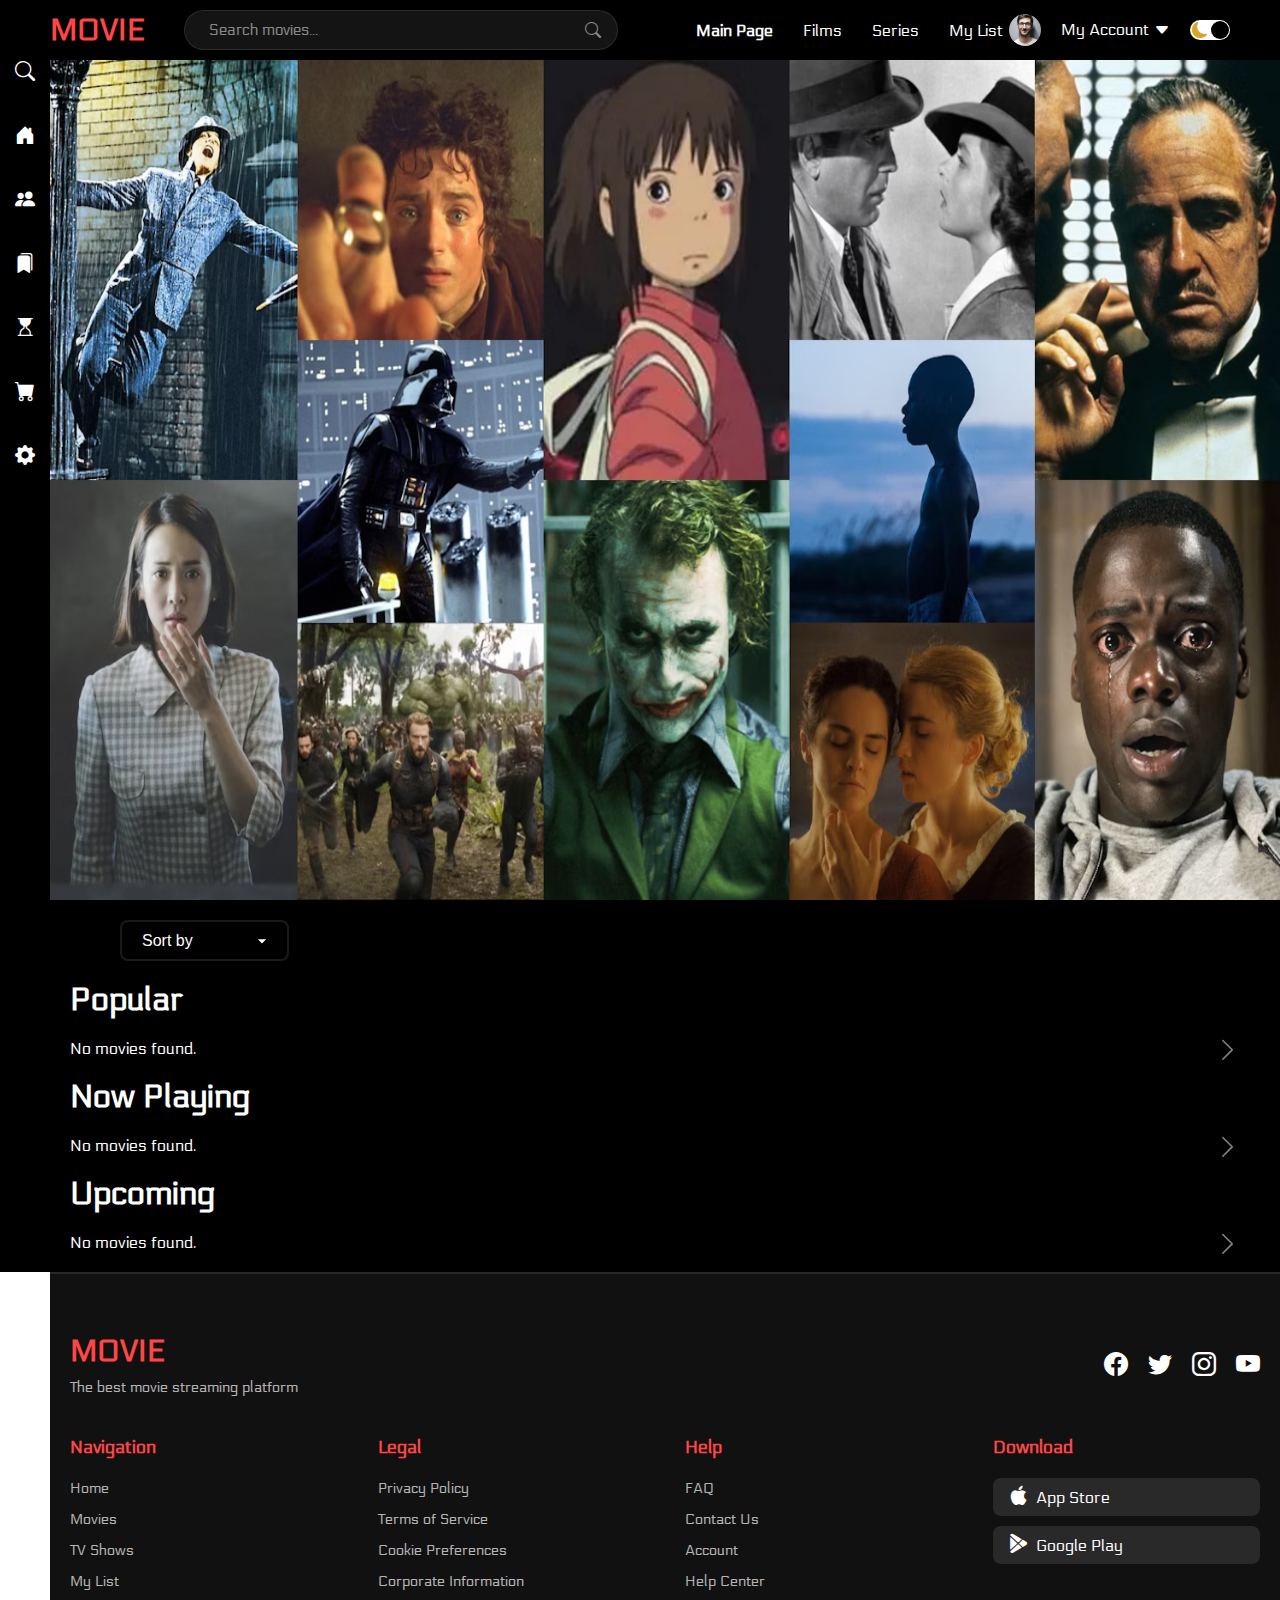
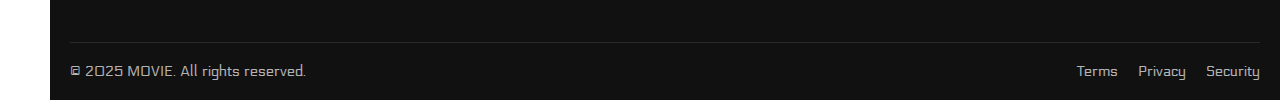
==== commit 7e83bfc1: "First" ====
--- a/index.html
+++ b/index.html
@@ -12,7 +12,13 @@
     <div class="navbar">
         <div class="navbar-wrapper">
             <div class="logo-wrapper">
-                <h1 class="logo">LOGO</h1>
+                <a href="index.html" class="logo-link">
+                    <h1 class="logo">MOVIE</h1>
+                </a>
+            </div>
+            <div class="search-container">
+                <input type="text" class="search-input" placeholder="Search movies...">
+                <i class="bi bi-search search-icon"></i>
             </div>
             <div class="menu-container">
                 <ul class="menu-list">
@@ -20,7 +26,7 @@
                     <li class="menu-list-item">Films</li>
                     <li class="menu-list-item">Series</li>
                     <li class="menu-list-item">My List</li>
-                    <li class="menu-list-item">Popular</li>
+                    
                 </ul>
             </div>
             <div class="profile-container">
@@ -38,8 +44,9 @@
         </div>
     </div>
     <div class="sidebar">
-        <i class="bi bi-search"></i>
-        <i class="bi bi-house-door-fill"></i>
+        <label for="search-input"><i class="bi bi-search"></i></label>
+        
+        <a href="index.html"><i class="bi bi-house-door-fill"></i></a>
         <i class="bi bi-people-fill"></i>
         <i class="bi bi-bookmarks-fill"></i>
         <i class="bi bi-hourglass-top"></i>
@@ -49,29 +56,38 @@
     <div class="container">
         <div class="content-wrapper">
             <div class="featured-content">
-                <img src="img/spiderman-title.png" class="featured-title" alt="">
+                <!-- <img src="img/spiderman-title.png" class="featured-title" alt="">
                 <p class="featured-desc">Lorem ipsum dolor sit amet consectetur adipisicing elit. Harum amet tenetur vero totam eos libero pariatur iusto, unde aliquid ab labore, accusamus id eius corrupti doloremque, consectetur iure minima assumenda! Atque itaque repellendus possimus odio cumque autem quidem omnis nobis? Sed itaque laudantium neque dignissimos? Corrupti, quod facere. Delectus, tempore!</p>
                 <div class="featured-buttons">
                     <button class="play-button"> <i class="bi bi-play-circle"></i>Play</button>
                     <button class="info-button"><i class="bi bi-info-circle"></i>More Information</button>
-                </div>
+                </div> -->
             </div>
         </div>
         <div class="movie-list-filter">
             <select name="" id="myFilter">
-                <option value="all">All</option>
-                <option value="action">Action</option>
-                <option value="animation">Animation</option>
-                <option value="documentary">Documentary</option>
-                <option value="comedy">Comedy</option>
-                <option value="science-fiction">Science fiction</option>
+                <option value="default">Sort by</option>
+                <option value="vote_average">Average Rating</option>
+                <option value="release_date">Release Date</option>
+                <option value="popularity">Popularity</option>
             </select>
         </div>
         <div class="movie-list-container">
             <h1 class="movie-list-title">Popular</h1>
             <div class="movie-list-wrapper">
-                <ul class="movie-list" >
-                    <li class="movie-item action all">
+                <i class="bi bi-chevron-left arrow"></i>
+                <ul class="movie-list" id="popular-movies">
+                    <!-- Movies will be loaded here -->
+                </ul>
+                <i class="bi bi-chevron-right arrow"></i>
+            </div>
+        </div>
+        <div class="movie-list-container">
+            <h1 class="movie-list-title">Now Playing</h1>
+            <div class="movie-list-wrapper">
+                <i class="bi bi-chevron-left arrow"></i>
+                <ul class="movie-list" id="now-playing-movies">
+                    <!-- <li class="movie-item action all">
                         <img  class="movie-item-img" src="img/f1.jpg" alt="">
                         <div class="movie-item-info">
                             <span class="movie-item-title">SPIDER-MAN</span>
@@ -161,16 +177,17 @@
                                 
                             </div>
                         </div>
-                    </li>
+                    </li> -->
                 </ul>
                 <i class="bi bi-chevron-right arrow"></i>
             </div>
         </div>
         <div class="movie-list-container">
-            <h1 class="movie-list-title">What is on the agenda</h1>
+            <h1 class="movie-list-title">Upcoming</h1>
             <div class="movie-list-wrapper">
-                <ul class="movie-list" >
-                    <li class="movie-item action all">
+                <i class="bi bi-chevron-left arrow"></i>
+                <ul class="movie-list" id="upcoming-movies">
+                    <!-- <li class="movie-item action all">
                         <img  class="movie-item-img" src="img/f1.jpg" alt="">
                         <div class="movie-item-info">
                             <span class="movie-item-title">SPIDER-MAN</span>
@@ -260,111 +277,80 @@
                                 
                             </div>
                         </div>
-                    </li>
+                    </li> -->
                 </ul>
                 <i class="bi bi-chevron-right arrow"></i>
             </div>
         </div>
-        <div class="movie-list-container">
-            <h1 class="movie-list-title">New releases</h1>
-            <div class="movie-list-wrapper">
-                <ul class="movie-list" >
-                    <li class="movie-item action all">
-                        <img  class="movie-item-img" src="img/f1.jpg" alt="">
-                        <div class="movie-item-info">
-                            <span class="movie-item-title">SPIDER-MAN</span>
-                            <div class="movie-item-buttons">
-                                <i class="bi bi-play-circle-fill"></i>
-                                <i class="bi bi-hand-thumbs-up-fill"></i>
-                                <i class="bi bi-hand-thumbs-down-fill"></i>
-                                <i class="bi bi-plus-circle-fill"></i>
-                                
-                            </div>
-                        </div>
-                    </li>
-                    <li class="movie-item action all">
-                        <img  class="movie-item-img" src="img/f2.jpg" alt="">
-                        <div class="movie-item-info">
-                            <span class="movie-item-title">HULK</span>
-                            <div class="movie-item-buttons">
-                                <i class="bi bi-play-circle-fill"></i>
-                                <i class="bi bi-hand-thumbs-up-fill"></i>
-                                <i class="bi bi-hand-thumbs-down-fill"></i>
-                                <i class="bi bi-plus-circle-fill"></i>
-                                
-                            </div>
-                        </div>
-                    </li>
-                    <li class="movie-item animation all">
-                        <img  class="movie-item-img" src="img/f3.jpg" alt="">
-                        <div class="movie-item-info">
-                            <span class="movie-item-title">G.O.R.A</span>
-                            <div class="movie-item-buttons">
-                                <i class="bi bi-play-circle-fill"></i>
-                                <i class="bi bi-hand-thumbs-up-fill"></i>
-                                <i class="bi bi-hand-thumbs-down-fill"></i>
-                                <i class="bi bi-plus-circle-fill"></i>
-                                
-                            </div>
-                        </div>
-                    </li>
-                    <li class="movie-item documentary all">
-                        <img  class="movie-item-img" src="img/f4.jpg" alt="">
-                        <div class="movie-item-info">
-                            <span class="movie-item-title">DARADEVIL</span>
-                            <div class="movie-item-buttons">
-                                <i class="bi bi-play-circle-fill"></i>
-                                <i class="bi bi-hand-thumbs-up-fill"></i>
-                                <i class="bi bi-hand-thumbs-down-fill"></i>
-                                <i class="bi bi-plus-circle-fill"></i>
-                                
-                            </div>
-                        </div>
-                    </li>
-                    <li class="movie-item science-fiction all">
-                        <img  class="movie-item-img" src="img/f5.jpg" alt="">
-                        <div class="movie-item-info">
-                            <span class="movie-item-title">DARADEVIL</span>
-                            <div class="movie-item-buttons">
-                                <i class="bi bi-play-circle-fill"></i>
-                                <i class="bi bi-hand-thumbs-up-fill"></i>
-                                <i class="bi bi-hand-thumbs-down-fill"></i>
-                                <i class="bi bi-plus-circle-fill"></i>
-                                
-                            </div>
-                        </div>
-                    </li>
-                    <li class="movie-item science-fiction all">
-                        <img  class="movie-item-img" src="img/f6.jpg" alt="">
-                        <div class="movie-item-info">
-                            <span class="movie-item-title">DARADEVIL</span>
-                            <div class="movie-item-buttons">
-                                <i class="bi bi-play-circle-fill"></i>
-                                <i class="bi bi-hand-thumbs-up-fill"></i>
-                                <i class="bi bi-hand-thumbs-down-fill"></i>
-                                <i class="bi bi-plus-circle-fill"></i>
-                                
-                            </div>
-                        </div>
-                    </li>
-                    <li class="movie-item comedy all">
-                        <img  class="movie-item-img" src="img/f7.jpg" alt="">
-                        <div class="movie-item-info">
-                            <span class="movie-item-title">DARADEVIL</span>
-                            <div class="movie-item-buttons">
-                                <i class="bi bi-play-circle-fill"></i>
-                                <i class="bi bi-hand-thumbs-up-fill"></i>
-                                <i class="bi bi-hand-thumbs-down-fill"></i>
-                                <i class="bi bi-plus-circle-fill"></i>
-                                
-                            </div>
-                        </div>
-                    </li>
-                </ul>
-                <i class="bi bi-chevron-right arrow"></i>
-            </div>
-        </div>
     </div>
+    <footer class="footer">
+        <div class="footer-content">
+            <div class="footer-top">
+                <div class="footer-logo">
+                    <h2 class="logo">MOVIE</h2>
+                    <p>The best movie streaming platform</p>
+                </div>
+                <div class="social-links">
+                    <a href="#"><i class="bi bi-facebook"></i></a>
+                    <a href="#"><i class="bi bi-twitter"></i></a>
+                    <a href="#"><i class="bi bi-instagram"></i></a>
+                    <a href="#"><i class="bi bi-youtube"></i></a>
+                </div>
+            </div>
+            <div class="footer-links">
+                <div class="footer-column">
+                    <h3>Navigation</h3>
+                    <ul>
+                        <li><a href="#">Home</a></li>
+                        <li><a href="#">Movies</a></li>
+                        <li><a href="#">TV Shows</a></li>
+                        <li><a href="#">My List</a></li>
+                    </ul>
+                </div>
+                <div class="footer-column">
+                    <h3>Legal</h3>
+                    <ul>
+                        <li><a href="#">Privacy Policy</a></li>
+                        <li><a href="#">Terms of Service</a></li>
+                        <li><a href="#">Cookie Preferences</a></li>
+                        <li><a href="#">Corporate Information</a></li>
+                    </ul>
+                </div>
+                <div class="footer-column">
+                    <h3>Help</h3>
+                    <ul>
+                        <li><a href="#">FAQ</a></li>
+                        <li><a href="#">Contact Us</a></li>
+                        <li><a href="#">Account</a></li>
+                        <li><a href="#">Help Center</a></li>
+                    </ul>
+                </div>
+                <div class="footer-column">
+                    <h3>Download</h3>
+                    <div class="app-buttons">
+                        <a href="#" class="app-button">
+                            <i class="bi bi-apple"></i>
+                            <span>App Store</span>
+                        </a>
+                        <a href="#" class="app-button">
+                            <i class="bi bi-google-play"></i>
+                            <span>Google Play</span>
+                        </a>
+                    </div>
+                </div>
+            </div>
+            <div class="footer-bottom">
+                <p>&copy; 2025 MOVIE. All rights reserved.</p>
+                <div class="footer-bottom-links">
+                    <a href="#">Terms</a>
+                    <a href="#">Privacy</a>
+                    <a href="#">Security</a>
+                </div>
+            </div>
+        </div>
+    </footer>
+    <script src="api.js"></script>
     <script src="script.js"></script>
+    
 </body>
 </html>--- a/style.css
+++ b/style.css
@@ -98,7 +98,7 @@
     line-height: 1;
 }
 .featured-content{
-    background-image: url("img/spiderman.jpg");
+    background-image: url("img/EMPIRE-100-Greatest-Movies-List.avif");
     padding: 50px;
     height:calc(100vh - 160px);
     background-size: 100% 100%;
@@ -141,98 +141,177 @@
     background-color: rgb(145,142,142,0.5);
     color: white;
 }
-.movie-list-filter{
-    margin:20px 0 20px 50px;
-    padding:20px;
-}
-.movie-list-filter select{
-    background-color: black;
-    color:white;
-    padding:7px 0;
-    width:125px;
+.movie-list-filter {
+    padding: 20px 50px;
+    display: flex;
+    justify-content: flex-start;
+}
+
+#myFilter {
+    padding: 10px 35px 10px 20px;
+    font-size: 16px;
+    border: 2px solid rgba(255, 255, 255, 0.1);
+    border-radius: 8px;
+    background-color: rgba(0, 0, 0, 0.5);
+    color: white;
+    cursor: pointer;
+    transition: all 0.3s ease;
+    outline: none;
+    font-family: 'Roboto', sans-serif;
+    min-width: 160px;
+    margin-left: 70px;
+    appearance: none;
+    -webkit-appearance: none;
+    -moz-appearance: none;
+    background-image: url("data:image/svg+xml;charset=UTF-8,%3csvg xmlns='http://www.w3.org/2000/svg' viewBox='0 0 24 24' fill='white'%3e%3cpath d='M7 10l5 5 5-5z'/%3e%3c/svg%3e");
+    background-repeat: no-repeat;
+    background-position: right 15px center;
+    background-size: 20px;
+}
+
+#myFilter:hover {
+    border-color: rgb(255, 70, 70);
+    background-color: rgba(0, 0, 0, 0.7);
+}
+
+#myFilter:focus {
+    border-color: rgb(255, 70, 70);
+    box-shadow: 0 0 10px rgba(255, 70, 70, 0.3);
+}
+
+#myFilter option {
+    background-color: #141414;
+    color: white;
+    padding: 10px;
+}
+
+/* Light mode styles */
+.navbar.active #myFilter {
+    background-color: rgba(255, 255, 255, 0.9);
+    color: black;
+    border-color: rgba(0, 0, 0, 0.1);
+    background-image: url("data:image/svg+xml;charset=UTF-8,%3csvg xmlns='http://www.w3.org/2000/svg' viewBox='0 0 24 24' fill='black'%3e%3cpath d='M7 10l5 5 5-5z'/%3e%3c/svg%3e");
+}
+
+.navbar.active #myFilter:hover {
+    border-color: rgb(255, 70, 70);
+}
+
+.navbar.active #myFilter option {
+    background-color: white;
+    color: black;
 }
 .movie-list-container{
     margin-left:70px;
 }
-.movie-list-wrapper{
+.movie-list-wrapper {
+    position: relative;
     overflow: hidden;
+}
+.movie-list{
+    display: flex;
+    align-items: center;
+    gap: 20px;
+    transform: translateX(0);
+    transition: transform 0.5s ease;
+    padding: 20px 0;
+}
+.movie-item {
     position: relative;
-}
-.movie-list{
-    list-style:none;
-    height:300px;
-    padding:0;
-    display:flex;
-    align-items: center;
-    column-gap:30px;
-    transform: translateX(0);
-    transition: 1s all ease-in-out;
-}
-.movie-item{
-    position: relative;
-}
-.movie-item:hover .movie-item-title,
-.movie-item:hover .movie-item-buttons
-{
-    opacity:1;
+    transition: transform 0.3s ease;
+    cursor: pointer;
+}
+.movie-item:hover {
+    transform: scale(1.1);
+    z-index: 10;
+}
+.movie-item-info {
+    position: absolute;
+    top: 0;
+    left: 0;
+    right: 0;
+    bottom: 0;
+    background: linear-gradient(to bottom, 
+        rgba(0, 0, 0, 0.9) 0%, 
+        rgba(0, 0, 0, 0.5) 30%,
+        rgba(0, 0, 0, 0.5) 70%,
+        rgba(0, 0, 0, 0.9) 100%);
+    padding: 15px;
+    opacity: 0;
+    transition: opacity 0.3s ease;
+    border-radius: 5px;
+    display: flex;
+    flex-direction: column;
+    justify-content: space-between;
+}
+.movie-item:hover .movie-item-info {
+    opacity: 1;
+}
+.movie-item-title {
+    color: white;
+    font-size: 16px;
+    font-weight: 500;
+    text-shadow: 2px 2px 4px rgba(0, 0, 0, 0.5);
+    text-align: center;
+    padding: 10px;
+}
+.movie-item-buttons {
+    display: flex;
+    justify-content: center;
+    align-items: center;
+    gap: 15px;
+    padding-bottom: 15px;
+}
+.movie-item-buttons i {
+    color: white;
+    font-size: 20px;
+    transition: color 0.3s ease, transform 0.3s ease;
+}
+.movie-item-buttons i:hover {
+    color: rgb(255, 70, 70);
+    transform: scale(1.2);
 }
 .movie-item-img{
     width:270px;
-    height:200px;
-    object-fit: cover;
+    height:300px;
+    object-fit: contain;
     transition:1s all ease-in-out;
 }
 .movie-item:hover .movie-item-img{
     transform: scale(1.2);
-    margin:0 30px;
+    margin:0 0px;
     opacity: .5;
 }
-
-.movie-item-title{
-    background-color: rgb(40,40,40,0.4);
-    padding: 0 10px;
+.arrow {
+    width: 45px;
+    height: 45px;
+    background-color: rgba(0, 0, 0, 0.7);
+    border-radius: 50%;
     position: absolute;
-    font-weight: bold;
-    top:10%;
-    left:50px;
-    font-size:28px;
-    transition:1s all ease-in-out;
-    opacity: 0;
-}
-.movie-item-buttons{
-    background-color: rgb(40,40,40,0.4);
-    padding: 10px;
-    position: absolute;
-    font-weight: bold;
-    bottom:10%;
-    left:50px;
-    display: flex;
-    column-gap: 20px;
-    opacity: 0;
-    transition:1s all ease-in-out;
-}
-.movie-item-buttons i{
+    top: 50%;
+    transform: translateY(-50%);
     cursor: pointer;
-    opacity: .5;
-    font-size: 20px;
-    transition:0.5s all ease;
-}
-.movie-item-buttons i:hover{
-    opacity:1;
-}
-.arrow{
-    display: flex;
-    font-size:120px;
-    width:100px;
-    position: absolute;
-    top:100px;
-    right:0;
-    opacity: .5;
-    transition:.5s ease all ;
-    cursor: pointer;
-}
-.arrow:hover{
+    z-index: 10;
+    display: flex;
+    align-items: center;
+    justify-content: center;
+    font-size: 25px;
+    color: white;
+    opacity: 0.5;
+    transition: all 0.3s ease;
+}
+.arrow:hover {
     opacity: 1;
+    background-color: rgba(0, 0, 0, 0.9);
+}
+.bi-chevron-left {
+    left: -10px;
+}
+.bi-chevron-right {
+    right: 30px;
+}
+.movie-list {
+    transition: transform 0.5s ease;
 }
 .container.active{
     background-color: white;
@@ -286,7 +365,453 @@
     display: block;
   }
   
-  .movie-list li:not([style="display: block"]) {
+  /* .movie-list li:not([style="display: block"]) {
     display: none;
   }
+   */
+/* Search container styles */
+.search-container {
+    flex: 2;
+    display: flex;
+    align-items: center;
+    background-color: rgba(0, 0, 0, 0.1);
+    border: 1px solid rgba(0, 0, 0, 0.2);
+    padding: 6px 16px;
+    border-radius: 30px;
+    margin: 0 2rem;
+    max-width: 400px;
+    transition: all 0.3s ease;
+}
+
+/* Dark mode (default) */
+.search-container {
+    background-color: rgba(255, 255, 255, 0.08);
+    border: 1px solid rgba(255, 255, 255, 0.1);
+}
+
+.search-input {
+    background: transparent;
+    border: none;
+    color: white;
+    font-family: 'Electrolize', sans-serif;
+    font-size: 0.95rem;
+    padding: 4px 8px;
+    width: 100%;
+    outline: none;
+}
+
+.search-input::placeholder {
+    color: rgba(255, 255, 255, 0.5);
+}
+
+.search-icon {
+    color: rgba(255, 255, 255, 0.5);
+}
+
+/* Light mode styles */
+.navbar.active .search-container {
+    background-color: rgba(0, 0, 0, 0.05);
+    border: 1px solid rgba(0, 0, 0, 0.1);
+}
+
+.navbar.active .search-input {
+    color: black;
+}
+
+.navbar.active .search-input::placeholder {
+    color: rgba(0, 0, 0, 0.5);
+}
+
+.navbar.active .search-icon {
+    color: rgba(0, 0, 0, 0.5);
+}
+
+/* Hover and focus states */
+.search-container:hover,
+.search-container:focus-within {
+    border-color: rgb(255, 70, 70);
+}
+
+.navbar.active .search-container:hover,
+.navbar.active .search-container:focus-within {
+    border-color: rgb(255, 70, 70);
+    background-color: rgba(0, 0, 0, 0.08);
+}
+
+.search-icon:hover {
+    color: rgb(255, 70, 70);
+    cursor: pointer;
+}
+
+/* Update media query for search responsiveness */
+@media only screen and (max-width: 800px) {
+    .search-container {
+        flex: 1;
+        margin: 0 1rem;
+        padding: 4px 12px;
+    }
+    
+    .search-input {
+        font-size: 0.9rem;
+    }
+    
+    .search-input::placeholder {
+        font-size: 0.85rem;
+    }
+}
+
+/* Movie Details Page Styles */
+.movie-details-wrapper {
+    margin-left: 50px;
+    padding: 50px;
+    min-height: calc(100vh - 160px);
+    background: linear-gradient(to bottom, rgba(0, 0, 0, 0.8) 0%,
+                rgba(0, 0, 0, 0.2) 50%,
+                rgba(0, 0, 0, 0.8) 100%);
+}
+
+.movie-details-content {
+    display: flex;
+    gap: 50px;
+    max-width: 1200px;
+    margin: 0 auto;
+}
+
+.movie-poster {
+    flex: 0 0 400px;
+}
+
+.movie-poster img {
+    width: 100%;
+    height: 600px;
+    object-fit: cover;
+    object-position: center;
+    border-radius: 10px;
+    box-shadow: 0 0 20px rgba(0, 0, 0, 0.5);
+}
+
+.movie-info {
+    flex: 1;
+    color: white;
+}
+
+.movie-title {
+    font-size: 2.5rem;
+    margin-bottom: 20px;
+    color: rgb(255, 70, 70);
+}
+
+.movie-meta {
+    display: flex;
+    gap: 20px;
+    margin-bottom: 30px;
+    color: rgba(255, 255, 255, 0.8);
+}
+
+.movie-rating {
+    display: flex;
+    align-items: center;
+    gap: 5px;
+}
+
+.movie-rating i {
+    color: gold;
+}
+
+.movie-description {
+    font-size: 1.1rem;
+    line-height: 1.6;
+    margin-bottom: 30px;
+    color: rgba(255, 255, 255, 0.9);
+}
+
+.movie-cast, .movie-director {
+    margin-bottom: 20px;
+}
+
+.movie-cast h3, .movie-director h3 {
+    color: rgb(255, 70, 70);
+    margin-bottom: 10px;
+}
+
+.movie-actions {
+    display: flex;
+    gap: 20px;
+    margin-top: 40px;
+}
+
+.movie-actions button {
+    padding: 12px 24px;
+    border: none;
+    border-radius: 25px;
+    font-size: 1rem;
+    font-weight: bold;
+    cursor: pointer;
+    display: flex;
+    align-items: center;
+    gap: 8px;
+    transition: all 0.3s ease;
+}
+
+.play-button {
+    background-color: rgb(255, 70, 70);
+    color: white;
+}
+
+.trailer-button {
+    background-color: rgba(255, 255, 255, 0.1);
+    color: white;
+    border: 1px solid rgba(255, 255, 255, 0.2);
+}
+
+.add-list-button {
+    background-color: rgba(255, 255, 255, 0.1);
+    color: white;
+    border: 1px solid rgba(255, 255, 255, 0.2);
+}
+
+.movie-actions button:hover {
+    transform: scale(1.05);
+}
+
+.play-button:hover {
+    background-color: rgb(255, 90, 90);
+}
+
+.trailer-button:hover, .add-list-button:hover {
+    background-color: rgba(255, 255, 255, 0.2);
+}
+
+/* Media Queries for Responsiveness */
+@media only screen and (max-width: 800px) {
+    .movie-details-content {
+        flex-direction: column;
+        padding: 20px;
+    }
+
+    .movie-poster {
+        flex: 0 0 auto;
+        max-width: 300px;
+        margin: 0 auto;
+    }
+
+    .movie-poster img {
+        height: 450px;
+        object-fit: cover;
+        object-position: center;
+    }
+
+    .movie-title {
+        font-size: 2rem;
+    }
+
+    .movie-meta {
+        flex-wrap: wrap;
+        gap: 15px;
+    }
+
+    .movie-actions {
+        flex-wrap: wrap;
+    }
+}
+
+/* Footer Styles */
+.footer {
+    background-color: #111;
+    color: white;
+    padding: 60px 0 20px;
+    margin-left: 50px;
+    border-top: 2px solid rgba(255, 255, 255, 0.1);
+}
+
+.footer-content {
+    max-width: 1200px;
+    margin: 0 auto;
+    padding: 0 20px;
+}
+
+.footer-top {
+    display: flex;
+    justify-content: space-between;
+    align-items: center;
+    margin-bottom: 40px;
+}
+
+.footer-logo {
+    display: flex;
+    flex-direction: column;
+    gap: 10px;
+}
+
+.footer-logo .logo {
+    color: rgb(255, 70, 70);
+    margin: 0;
+}
+
+.footer-logo p {
+    color: rgba(255, 255, 255, 0.7);
+    font-size: 0.9rem;
+}
+
+.social-links {
+    display: flex;
+    gap: 20px;
+}
+
+.social-links a {
+    color: white;
+    font-size: 1.5rem;
+    transition: all 0.3s ease;
+}
+
+.social-links a:hover {
+    color: rgb(255, 70, 70);
+    transform: translateY(-3px);
+}
+
+.footer-links {
+    display: grid;
+    grid-template-columns: repeat(4, 1fr);
+    gap: 40px;
+    margin-bottom: 40px;
+}
+
+.footer-column h3 {
+    color: rgb(255, 70, 70);
+    margin-bottom: 20px;
+    font-size: 1.1rem;
+}
+
+.footer-column ul {
+    list-style: none;
+    padding: 0;
+    margin: 0;
+}
+
+.footer-column ul li {
+    margin-bottom: 12px;
+}
+
+.footer-column ul li a {
+    color: rgba(255, 255, 255, 0.7);
+    text-decoration: none;
+    transition: all 0.3s ease;
+    font-size: 0.9rem;
+}
+
+.footer-column ul li a:hover {
+    color: white;
+}
+
+.app-buttons {
+    display: flex;
+    flex-direction: column;
+    gap: 10px;
+}
+
+.app-button {
+    display: flex;
+    align-items: center;
+    gap: 8px;
+    background-color: rgba(255, 255, 255, 0.1);
+    padding: 8px 16px;
+    border-radius: 8px;
+    text-decoration: none;
+    color: white;
+    transition: all 0.3s ease;
+}
+
+.app-button:hover {
+    background-color: rgba(255, 255, 255, 0.2);
+}
+
+.app-button i {
+    font-size: 1.2rem;
+}
+
+.footer-bottom {
+    display: flex;
+    justify-content: space-between;
+    align-items: center;
+    padding-top: 20px;
+    border-top: 1px solid rgba(255, 255, 255, 0.1);
+}
+
+.footer-bottom p {
+    color: rgba(255, 255, 255, 0.7);
+    font-size: 0.9rem;
+}
+
+.footer-bottom-links {
+    display: flex;
+    gap: 20px;
+}
+
+.footer-bottom-links a {
+    color: rgba(255, 255, 255, 0.7);
+    text-decoration: none;
+    font-size: 0.9rem;
+    transition: all 0.3s ease;
+}
+
+.footer-bottom-links a:hover {
+    color: white;
+}
+
+/* Media Queries for Footer */
+@media only screen and (max-width: 800px) {
+    .footer-links {
+        grid-template-columns: repeat(2, 1fr);
+        gap: 30px;
+    }
+
+    .footer-top {
+        flex-direction: column;
+        text-align: center;
+        gap: 20px;
+    }
+
+    .footer-bottom {
+        flex-direction: column;
+        text-align: center;
+        gap: 15px;
+    }
+}
+
+@media only screen and (max-width: 480px) {
+    .footer-links {
+        grid-template-columns: 1fr;
+        text-align: center;
+    }
+
+    .app-buttons {
+        align-items: center;
+    }
+}
+
+.logo-link {
+    text-decoration: none;
+    display: inline-block;
+    transition: transform 0.3s ease;
+}
+
+.logo-link:hover {
+    transform: scale(1.05);
+}
+
+.logo {
+    font-size: 30px;
+    color: rgb(255, 70, 70);
+}
+
+/* Hide arrows when not needed */
+.arrow.hide {
+    display: none;
+}
+
+/* Active state for arrows */
+.arrow.active {
+    opacity: 1;
+    background-color: rgba(0, 0, 0, 0.9);
+}
   